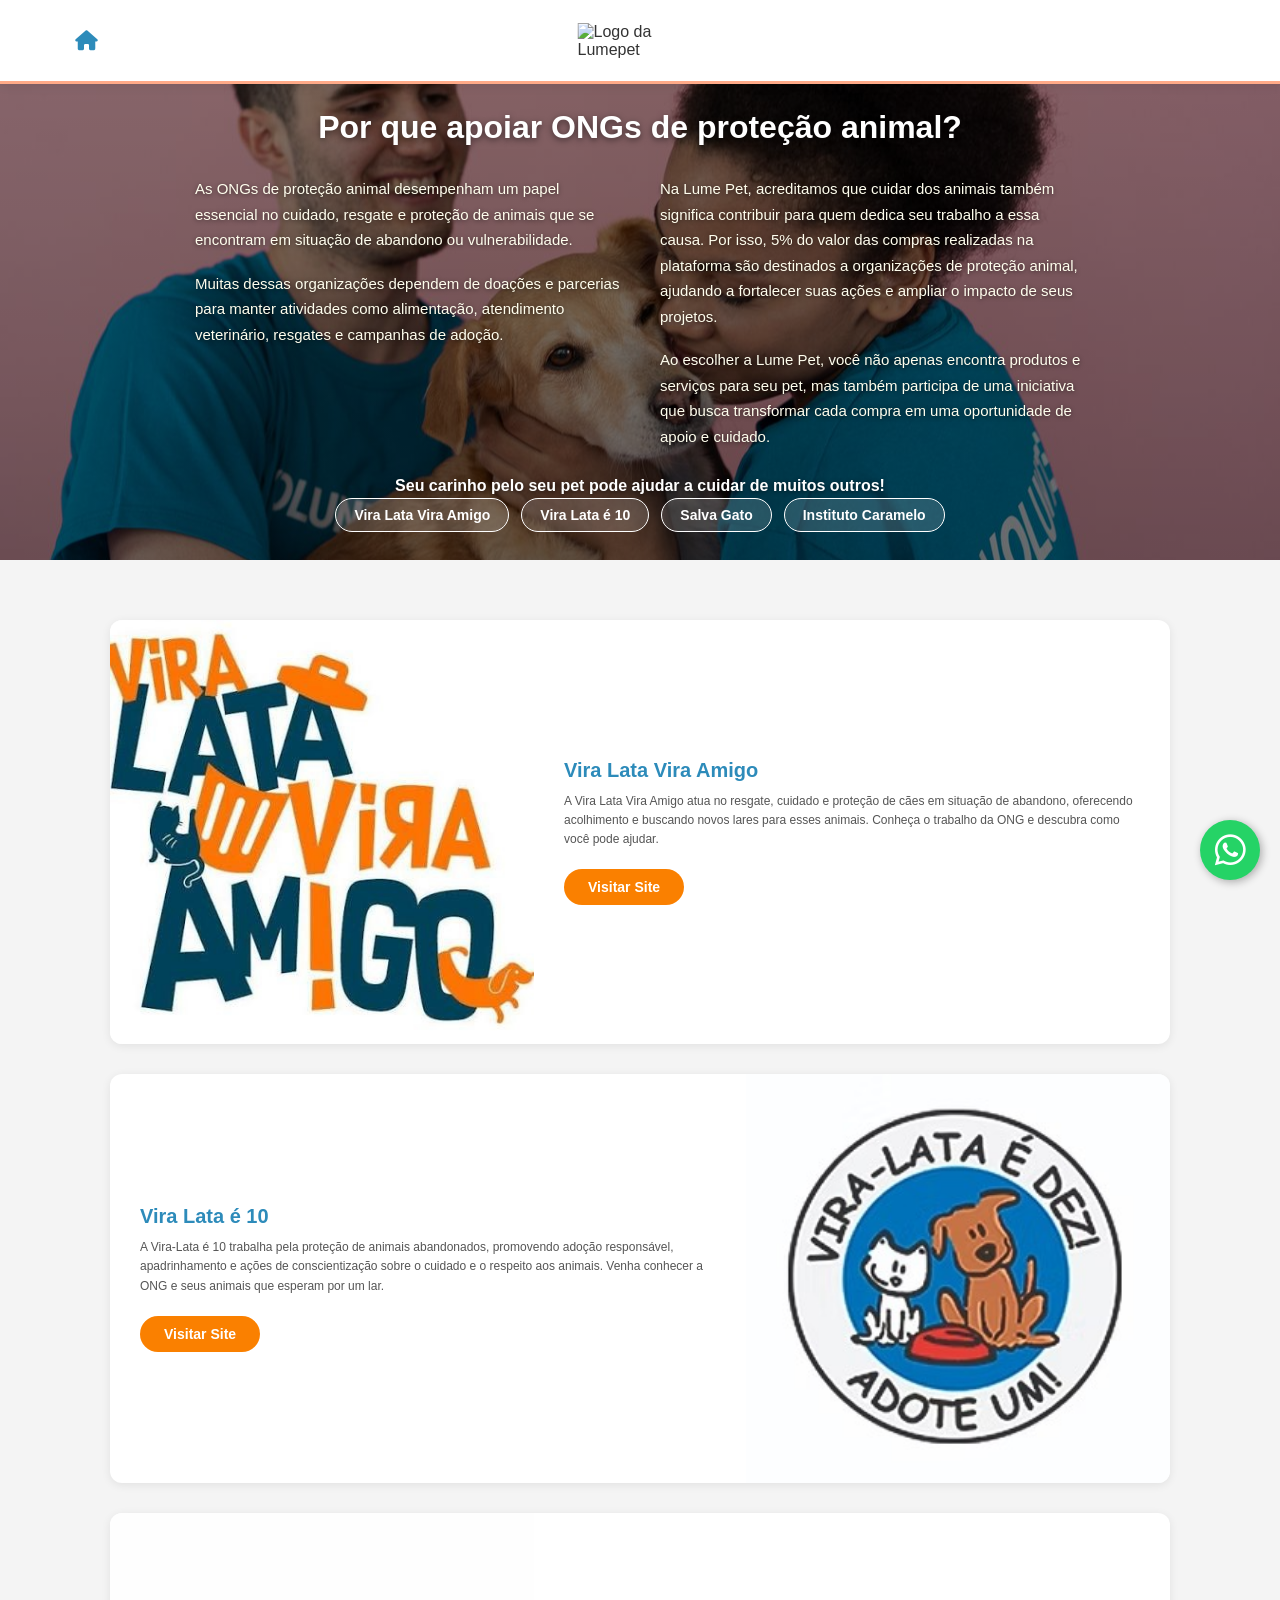
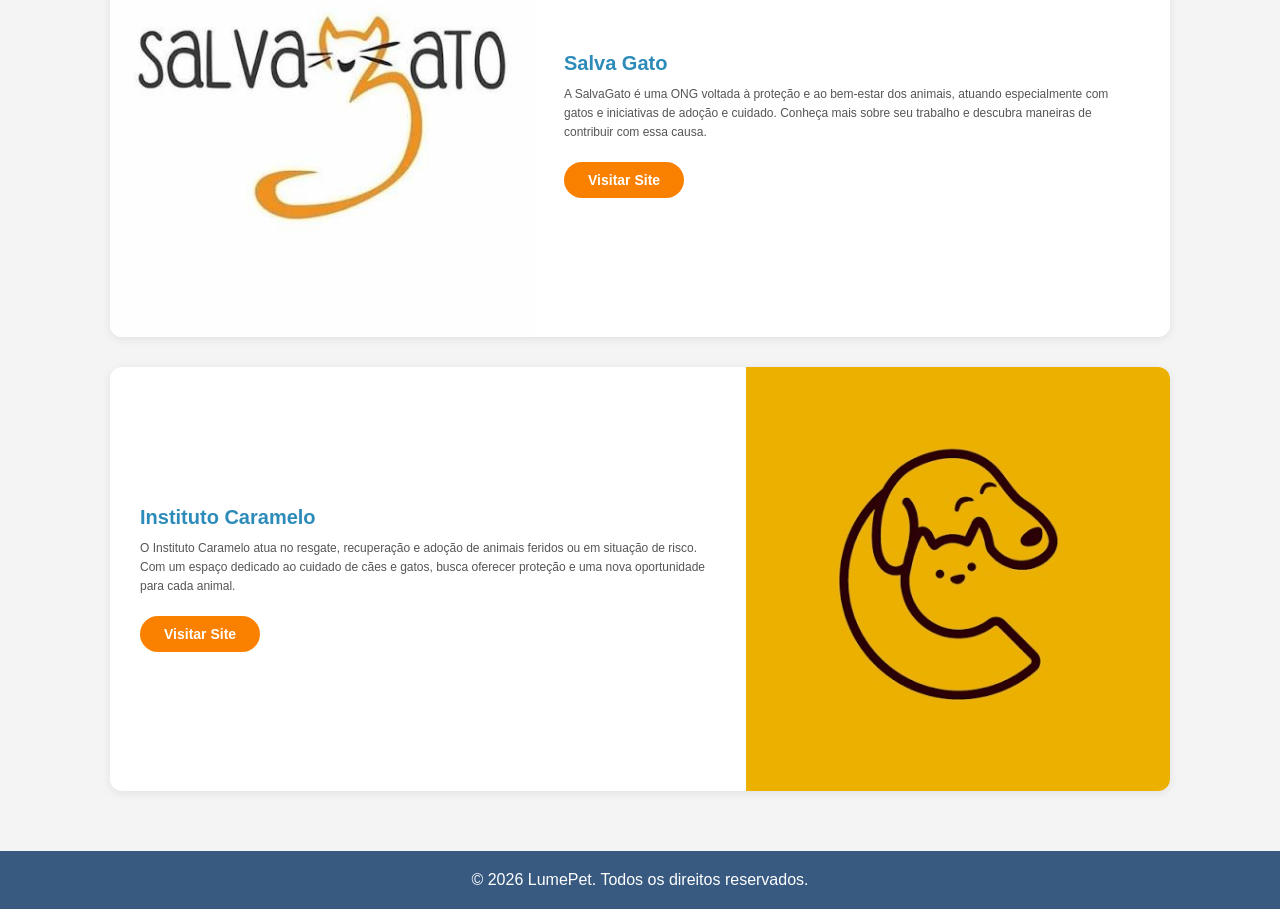
==== ong.html @ 591d415f "Mudei link de html para php e fiz comentarios" ====
<!DOCTYPE html>
<html lang="pt-BR">
<head>
    <meta charset="UTF-8">
    <meta name="viewport" content="width=device-width, initial-scale=1.0">
    <title>Nossas ONGs parceiras</title>
    <link rel="icon" href="css/imagem css/imgicon.ico" type="image/x-icon">
    <link rel="stylesheet" href="css/style.css">
    <link rel="stylesheet" href="https://fonts.googleapis.com/css2?family=Material+Symbols+Outlined:opsz,wght,FILL,GRAD@20..48,100..700,0..1,-50..200&icon_names=pets" />
    <link rel="stylesheet" href="https://cdnjs.cloudflare.com/ajax/libs/font-awesome/6.5.1/css/all.min.css"><style>
        body {
            margin: 0;
            padding-top: 80px;
            background: #f4f4f4;
            font-family: Arial, sans-serif;
        }
    </style>

</head>
<body>
    
    <header class="header ongs-header">
        <div class="ong-header-conteudo">

            <!--voltar para a página inicial-->

            <a href="index.php"  class="home-ong">
            <i class="fa-solid fa-house"></i>
            </a>

            <!--logo da lumepet na header-->
        <div class="logo-header">
        <img src="css/imagem css/marcad.png" alt="Logo da Lumepet">
        </div>

        </div>

    </header>

    <!--Hero introdutório-->
    <section class="ongs-hero" id="ongsHero">
        <div class="ongs-hero-overlay">
            <h1>Por que apoiar ONGs de proteção animal?</h1>

            <div class="ongs-hero-texto">
                <div class="ongs-hero-coluna ongs-hero-coluna-esquerda">
                    <p>
                        As ONGs de proteção animal desempenham um papel essencial no cuidado, resgate e proteção de animais que se encontram em situação de abandono ou vulnerabilidade.
                    </p>
                    <p>
                        Muitas dessas organizações dependem de doações e parcerias para manter atividades como alimentação, atendimento veterinário, resgates e campanhas de adoção.
                    </p>
                </div>
                <div class="ongs-hero-coluna ongs-hero-coluna-direita">
                    <p>
                        Na Lume Pet, acreditamos que cuidar dos animais também significa contribuir para quem dedica seu trabalho a essa causa. Por isso, 5% do valor das compras realizadas na plataforma são destinados a organizações de proteção animal, ajudando a fortalecer suas ações e ampliar o impacto de seus projetos.
                    </p>
                    <p>
                        Ao escolher a Lume Pet, você não apenas encontra produtos e serviços para seu pet, mas também participa de uma iniciativa que busca transformar cada compra em uma oportunidade de apoio e cuidado.
                    </p>
                </div>
            </div>

            <strong class="ongs-hero-destaque">
                Seu carinho pelo seu pet pode ajudar a cuidar de muitos outros!
            </strong>

            <nav class="ongs-hero-lista">
                <a href="#ong-viralata">Vira Lata Vira Amigo</a>
                <a href="#ong-viralata10">Vira Lata é 10</a>
                <a href="#ong-salvagato">Salva Gato</a>
                <a href="#ong-caramelo">Instituto Caramelo</a>
            </nav>
        </div>
    </section>

    <!-- ONGS PARCEIRAS-->
     <section class="ongs-pagina" id="ongsPagina">

        <div class="ongs-grid">

            <!-- ONG 1 - Vira Lata Vira Amigo -->
            <div class="ong-card" id="ong-viralata">
                <div class="ong-card-imagem">
                    <img src="css/imagem css/viralataviraamg.jpeg" 
                    alt="ONG Vira Lata Vira Amigo">
                </div>

                <div class ="ong-card-conteudo">

                <h2> Vira Lata Vira Amigo</h2>
                
                <p>
                    A Vira Lata Vira Amigo atua no resgate, cuidado e proteção de cães em situação de abandono, oferecendo acolhimento e buscando novos lares para esses animais. Conheça o trabalho da ONG e descubra como você pode ajudar.
                </p>

            <a href="https://viralataviraamigo.org.br/" 
            target="_blank" 
            rel="noopener noreferrer" 
            class="btn-ong-site">
            Visitar Site
                  </a>
             </div>
          </div>

        <!--ONG 2 - Vira Lata é 10-->
        <div class="ong-card" id="ong-viralata10">
            <div class="ong-card-imagem">
                <img src="css/imagem css/viralata10.jpg"
                alt="ONG Vira Lata é 10">
            </div>
            <div class="ong-card-conteudo">
                <h2>Vira Lata é 10</h2>
                <p>
                A Vira-Lata é 10 trabalha pela proteção de animais abandonados, promovendo adoção responsável, apadrinhamento e ações de conscientização sobre o cuidado e o respeito aos animais. Venha conhecer a ONG e seus animais que esperam por um lar.
                </p>
                <a href="https://www.ongviralataedez.com"
                target="_blank"
                rel="noopener noreferrer"
                class="btn-ong-site">
                Visitar Site
                         </a>
                    </div>
                 </div>

        <!-- ONG 3 - Salva Gato-->

        <div class="ong-card" id="ong-salvagato">
            <div class="ong-card-imagem">
                <img src="css/imagem css/salvagato.jpg"
                alt="ONG salva Gato">
            </div>
            <div class="ong-card-conteudo">
                <h2>Salva Gato</h2>
                <p>
                A SalvaGato é uma ONG voltada à proteção e ao bem-estar dos animais, atuando especialmente com gatos e iniciativas de adoção e cuidado. Conheça mais sobre seu trabalho e descubra maneiras de contribuir com essa causa.
                </p>
                <a href="https://www.instagram.com/ongsalvagato?utm_source=ig_web_button_share_sheet&stkn=ZDNlZDc0MzIxNw=="
                target="_blank"
                rel="noopener noreferrer"
                class="btn-ong-site">
                Visitar Site
                </a>
            </div>
        </div>

        <!--ONG 4 - Instituto Caramelo-->
        <div class="ong-card" id="ong-caramelo">
            <div class="ong-card-imagem">
        <img src="css/imagem css/caramelhoong.jpg"
        alt="ONG instituto caramelo">
        </div>
        <div class="ong-card-conteudo">
            <h2>Instituto Caramelo</h2>
            <p>
            O Instituto Caramelo atua no resgate, recuperação e adoção de animais feridos ou em situação de risco. Com um espaço dedicado ao cuidado de cães e gatos, busca oferecer proteção e uma nova oportunidade para cada animal.
            </p>
            <a href="https://institutocaramelo.org"
            target="_blank"
            rel="noopener noreferrer"
            class="btn-ong-site">
            Visitar Site
                 </a>
             </div>
         </div>

        </div>
     </section>
          <footer class="footer">
        <p>&copy; 2026 LumePet. Todos os direitos reservados.</p>
    </footer>

    <!-- Botao do WhatsApp -->
    <a href="https://wa.me/5511999999999?text=Olá%20gostaria%20de%20mais%20informações"
        class="whatsapp-float"
        target="_blank"
        aria-label="Conversar no WhatsApp">
        <i class="fab fa-whatsapp"></i>
    </a>

    <!-- Toast de notificação -->
<div class="toast-container" id="toastContainer"></div>

    <script src="js/script.js"></script>
            </body>
            </html>
---- css/style.css ----
* {
    margin: 0;
    padding: 0;
    box-sizing: border-box;
}

body {
    font-family: poppins, sans-serif;
    background: white;
    color: #333;
    padding-top: 90px;
}

section {
    scroll-margin-top: 100px;
}

/* cabeçalho/menu */
body {
  padding-top: 80px;
}

.header {
    display: flex;
    justify-content: space-between;
    align-items: center;
    padding: 15px 24px;
    min-height: 84px;
    background-color: #eefdffbc;
    border-bottom: 3px solid transparent;
    border-image: linear-gradient(to right, #fa8, #fa8);
    border-image-slice: 1;
    position: fixed;
    width: 100%;
    top: 0; 
    z-index: 1000;
    backdrop-filter: blur(2px);
    box-shadow: 0 2px 12px rgba(0, 0, 0, 0.06);
}

.header .logo img {
  height: auto;
  width: 60px;
}

.header nav ul {
    list-style: none;
    display: flex;
    align-items: center;
    gap: 20px;
}

.header nav ul li a {
    color: #161510;
    margin-left: 25px;
    text-decoration: none;
    font-weight: 500;
    transition: color 0.3s;
}

.header nav ul li a:hover {
    color: #FA8000;
}

/* MENU HAMBÚRGUER */
.menu-hamburguer {
  display: none;
  flex-direction: column;
  justify-content: center;
  gap: 5px;
  background: none;
  border: none;
  cursor: pointer;
  padding: 8px;
  z-index: 1100;
}

.menu-hamburguer span {
  width: 26px;
  height: 3px;
  background: #385A81;
  border-radius: 2px;
  transition: all 0.3s ease;
}

.menu-hamburguer.aberto span:nth-child(1) {
  transform: translateY(8px) rotate(45deg);
}

.menu-hamburguer.aberto span:nth-child(2) {
  opacity: 0;
}

.menu-hamburguer.aberto span:nth-child(3) {
  transform: translateY(-8px) rotate(-45deg);
}

.header-mobile-esquerda {
  display: none;
}

.usuario-icon-mobile {
  color: #161510;
  text-decoration: none;
  font-size: 20px;
}

@media (max-width: 768px) {
  .menu-hamburguer {
    display: flex;
  }

  .header {
    flex-direction: row;
    justify-content: space-between;
    align-items: center;
  }

  #navMenu {
    position: fixed;
    top: 80px;
    left: 0;
    width: 100%;
    background: #eefdffef;
    max-height: 0;
    overflow: hidden;
    transition: max-height 0.35s ease;
    box-shadow: 0 4px 12px rgba(0,0,0,0.08);
  }

  #navMenu.aberto {
    max-height: 500px;
  }

  #navMenu ul {
    flex-direction: column;
    align-items: flex-start;
    gap: 0;
    padding: 10px 24px 20px;
  }

  #navMenu ul li {
    width: 100%;
    padding: 12px 0;
    border-bottom: 1px solid #ddd;
  }

  #navMenu ul li a {
    margin-left: 0;
    display: block;
  }
}


/* USUÁRIO / LOGIN - ÍCONE */

.usuario-icon {
  font-size: 15px;
  display: flex;
  align-items: center;
  gap: 4px;
  white-space: nowrap;
}

/* CARRINHO - ÍCONE */
.carrinho-icon {
  font-size: 20px;
  position: relative;
  display: flex;
  align-items: center;
  text-decoration: none;
  color: #161510;
  cursor: pointer;
}

.carrinho-icon:hover,
.carrinho-icon:visited,
.carrinho-icon:active {
  text-decoration: none;
  color: #161510;
}

.carrinho-count {
  background: #FA8000;
  color: white;
  font-size: 11px;
  font-weight: bold;
  border-radius: 50%;
  padding: 1px 6px;
  position: relative;
  top: -8px;
}

/* MODAL LOGIN / CADASTRO */
.login-overlay {
  display: none;
  position: fixed;
  inset: 0;
  background: rgba(0,0,0,0.5);
  z-index: 2100;
  justify-content: center;
  align-items: center;
}

.login-overlay.aberto {
  display: flex;
}

.login-modal {
  background: #FFFEEE;
  border-radius: 14px;
  padding: 28px;
  width: 90%;
  max-width: 400px;
  box-shadow: 0 8px 24px rgba(0,0,0,0.2);
}

.login-header {
  display: flex;
  justify-content: space-between;
  align-items: center;
  margin-bottom: 16px;
}

.login-header h3 {
  color: #385A81;
  font-size: 18px;
}

.login-header button {
  background: none;
  border: none;
  font-size: 18px;
  cursor: pointer;
  color: #385A81;
}

.login-abas {
  display: flex;
  gap: 8px;
  margin-bottom: 18px;
}

.aba-btn {
  flex: 1;
  padding: 9px;
  border: 2px solid #2d8bba;
  border-radius: 8px;
  background: #fff;
  color: #385A81;
  font-size: 13px;
  font-weight: 700;
  cursor: pointer;
  transition: all 0.2s;
}

.aba-btn.ativo,
.aba-btn:hover {
  background: #2d8bba;
  color: #fff;
}

.login-form {
  display: flex;
  flex-direction: column;
  gap: 14px;
}

.btn-confirmar-login {
  width: 100%;
  background: #385A81;
  color: white;
  border: none;
  border-radius: 20px;
  padding: 12px;
  font-size: 15px;
  font-weight: 600;
  cursor: pointer;
  transition: background 0.3s;
  margin-top: 4px;
}

.btn-confirmar-login:hover {
  background: #FA8000;
}

.esqueci-senha {
  background: none;
  border: none;
  color: #FA8000;
  font-size: 13px;
  cursor: pointer;
  display: block;
  text-align: center;
}

.politica-privacidade {
  background: none;
  border: none;
  font-size: 13px;
  cursor: pointer;
  display: block;
  text-align: center;
}

/* DROPDOWN USUARIO - Menu suspenso */
.usuario-item {
  position:relative;
}

.usuario-mobile-wrap {
  position: relative;
}

.usuario-dropdown {
  display: none;
  flex-direction: column;
  position: absolute;
  top: 130%;
  right: 0;
  background: #FFFEEE;
  border: 2px solid #385A81;  
  border-radius: 12px;
  min-width: 210px;
  box-shadow: 0 8px 20px rgba(0,0,0,0.18);
  overflow: hidden;
  z-index: 1050;
}

.usuario-dropdown:empty {
  display: none !important;
  border: none;
}

.usuario-mobile-wrap .usuario-dropdown {
  right: auto;
  left: 0;
}

.usuario-dropdown.aberto {
  display: flex;
}

.usuario-dropdown a {
  padding: 12px 16px;
  color: #385A81;
  text-decoration: none;
  font-size: 14px;
  font-weight: 600;
  border-bottom: 1px solid #eee;
  transition: background 0.2s, color 0.2s;
}

.usuario-dropdown a:last-child {
  border-bottom: none;
}

.usuario-dropdown a:hover {
  background: #f4f4f4;
  color: #FA8000;
}

.usuario-dropdown a.usuario-dropdown-sair:hover {
  background: #fdecea;
  color: #e74c3c;
}

@media (min-width: 769px) {
  .usuario-item:hover .usuario-dropdown {
    display: flex;
  }
}

/* PEDIDOS */
.pedidos-overlay {
  display: none;
  position: fixed;
  inset: 0;
  background: rgba(0,0,0,0.5);
  z-index: 2200;
  justify-content: center;
  align-items: center;
}

.pedidos-overlay.aberto { display: flex; }

.pedidos-modal {
  background: #FFFEEE;
  border-radius: 14px;
  padding: 28px;
  width: 90%;
  max-width: 480px;
  max-height: 85vh;
  overflow-y: auto;
  box-shadow: 0 8px 24px rgba(0,0,0,0.2);
}

.pedidos-header {
  display: flex;
  justify-content: space-between;
  align-items: center;
  margin-bottom: 18px;
}

.pedidos-header h3 { color: #385A81; font-size: 18px; }

.pedidos-header button {
  background: none;
  border: none;
  font-size: 18px;
  cursor: pointer;
  color: #385A81;
}

.pedidos-vazio {
  text-align: center;
  color: #888;
  padding: 30px 10px;
}

.pedido-card {
  background: #fff;
  border: 1px solid #ddd;
  border-radius: 10px;
  padding: 14px 16px;
  margin-bottom: 14px;
}

.pedido-card-topo {
  display: flex;
  justify-content: space-between;
  font-size: 13px;
  color: #385A81;
  margin-bottom: 8px;
}

.pedido-card ul {
  list-style: none;
  padding: 0;
  margin: 0 0 8px;
}

.pedido-card ul li {
  font-size: 13px;
  color: #555;
  padding: 3px 0;
}

.pedido-card-rodape {
  display: flex;
  justify-content: space-between;
  align-items: center;
  font-size: 13px;
  color: #555;
  border-top: 1px dashed #ddd;
  padding-top: 8px;
}

/* MINHA CONTA */
.conta-overlay {
  display: none;
  position: fixed;
  inset: 0;
  background: rgba(0,0,0,0.5);
  z-index: 2200;
  justify-content: center;
  align-items: center;
}

.conta-overlay.aberto { display: flex; }

.conta-modal {
  background: #FFFEEE;
  border-radius: 14px;
  padding: 28px;
  width: 90%;
  max-width: 440px;
  max-height: 88vh;
  overflow-y: auto;
  box-shadow: 0 8px 24px rgba(0,0,0,0.2);
}

.conta-header {
  display: flex;
  justify-content: space-between;
  align-items: center;
  margin-bottom: 18px;
}

.conta-header h3 { color: #385A81; font-size: 18px; }

.conta-header button {
  background: none;
  border: none;
  font-size: 18px;
  cursor: pointer;
  color: #385A81;
}

.conta-secao {
  margin-bottom: 20px;
  display: flex;
  flex-direction: column;
  gap: 8px;
}

.conta-secao label {
  font-size: 13px;
  font-weight: 700;
  color: #385A81;
}

.conta-secao input {
  padding: 10px 14px;
  border: 2px solid #cde0d3;
  border-radius: 8px;
  font-size: 14px;
  outline: none;
}

.conta-secao input:focus { border-color: #2d8bba; }

.conta-linha {
  display: flex;
  gap: 8px;
}

.conta-linha input { flex: 1; }

.conta-linha button,
.btn-conta-senha {
  background: #2d8bba;
  color: #fff;
  border: none;
  border-radius: 8px;
  padding: 0 16px;
  font-size: 13px;
  font-weight: 700;
  cursor: pointer;
  transition: background 0.2s;
}

.btn-conta-senha { padding: 10px; }

.conta-linha button:hover,
.btn-conta-senha:hover { background: #385A81; }

.conta-secao a {
  color: #2d8bba;
  font-size: 14px;
  font-weight: 600;
  text-decoration: none;
}

.conta-secao a:hover { text-decoration: underline; }

.conta-perigo {
  border-top: 1px solid #eee;
  padding-top: 16px;
}

.btn-excluir-conta {
  background: none;
  border: 2px solid #e74c3c;
  color: #e74c3c;
  border-radius: 8px;
  padding: 10px;
  font-size: 14px;
  font-weight: 700;
  cursor: pointer;
  transition: all 0.2s;
}

.btn-excluir-conta:hover {
  background: #e74c3c;
  color: #fff;
}

/* CARRINHO - PAINEL */
.carrinho-painel {
  display: none;
  position: fixed;
  top: 80px;
  right: 20px;
  background: #FFFEEE;
  border: 2px solid #385A81;
  border-radius: 12px;
  padding: 20px;
  width: 320px;
  max-height: 80vh;
  overflow-y: auto;
  box-shadow: 0 4px 16px rgba(0,0,0,0.2);
  z-index: 999;
}

.carrinho-header {
  display: flex;
  justify-content: space-between;
  align-items: center;
  margin-bottom: 14px;
}

.carrinho-header h3 {
  color: #385A81;
  font-size: 17px;
}

.carrinho-fechar {
  background: none;
  border: none;
  font-size: 16px;
  cursor: pointer;
  color: #385A81;
}

/* LISTA DE ITENS */
#carrinho-lista {
  list-style: none;
  padding: 0;
  margin: 0 0 14px;
}

#carrinho-lista li {
  display: flex;
  align-items: center;
  justify-content: space-between;
  padding: 8px 0;
  border-bottom: 1px solid #ddd;
  font-size: 13px;
  color: #333;
  gap: 6px;
}

.carrinho-vazio {
  justify-content: center !important;
  color: #999 !important;
}

/* CONTROLE DE QUANTIDADE */
.item-qtd {
  display: flex;
  align-items: center;
  gap: 6px;
}

.item-qtd button {
  background: #385A81;
  color: white;
  border: none;
  border-radius: 50%;
  width: 22px;
  height: 22px;
  font-size: 14px;
  cursor: pointer;
  line-height: 1;
}

.item-qtd span {
  font-weight: bold;
  min-width: 16px;
  text-align: center;
}

/* BOTÃO REMOVER */
.item-remover {
  background: none;
  border: none;
  color: #e74c3c;
  font-size: 15px;
  cursor: pointer;
}

/* RODAPÉ DO CARRINHO */
.carrinho-rodape {
  display: flex;
  flex-direction: column;
  gap: 10px;
}

.carrinho-total {
  font-size: 15px;
  color: #385A81;
  text-align: right;
}

.btn-esvaziar {
  background: none;
  border: 2px solid #e74c3c;
  color: #e74c3c;
  border-radius: 20px;
  padding: 7px;
  font-size: 13px;
  font-weight: 600;
  cursor: pointer;
  transition: all 0.3s;
}

.btn-esvaziar:hover {
  background: #e74c3c;
  color: white;
}

.btn-pagar {
  background: #385A81;
  color: white;
  border: none;
  border-radius: 20px;
  padding: 10px;
  font-size: 14px;
  font-weight: 600;
  cursor: pointer;
  transition: background 0.3s;
}

.btn-pagar:hover {
  background: #FA8000;
}

/* AGRUPAMENTO DO LADO DIREITO DO HEADER */
.header-nav-wrap {
  display: flex;
  align-items: center;
  gap: 24px;
}

.header-direita {
  display: flex;
  align-items: center;
  gap: 10px; 
  /* controla o quão "colados" ficam carrinho e hambúrguer */
}

/* MODAL PAGAMENTO */
.pagamento-overlay {
  display: none;
  position: fixed;
  inset: 0;
  background: rgba(0,0,0,0.5);
  z-index: 2000;
  justify-content: center;
  align-items: center;
}

.pagamento-overlay.aberto {
  display: flex;
}

.pagamento-modal {
  background: #FFFEEE;
  border-radius: 14px;
  padding: 28px;
  width: 90%;
  max-width: 420px;
  max-height: 88vh;
  overflow-y: auto;
  box-shadow: 0 8px 24px rgba(0,0,0,0.2);
}

.pagamento-header {
  display: flex;
  justify-content: space-between;
  align-items: center;
  margin-bottom: 16px;
}

.pagamento-header h3 {
  color: #385A81;
  font-size: 18px;
}

.pagamento-header button {
  background: none;
  border: none;
  font-size: 18px;
  cursor: pointer;
  color: #385A81;
}

.pagamento-resumo {
  background: #fff;
  border: 1px solid #ddd;
  border-radius: 10px;
  padding: 12px;
  margin-bottom: 16px;
  font-size: 13px;
  color: #333;
  max-height: 160px;
  overflow-y: auto;
}

.pagamento-resumo p {
  margin: 2px 0;
}

/* CEP / FRETE dentro do pagamento */
.pagamento-cep,
.pagamento-cupom {
  margin-bottom: 16px;
}

.pagamento-cep p,
.pagamento-cupom p {
  font-size: 13px;
  color: #385A81;
  margin-bottom: 6px;
}

.cep-linha,
.cupom-linha {
  display: flex;
  gap: 8px;
}

.cep-linha input,
.cupom-linha input {
  flex: 1;
  padding: 10px 14px;
  border: 2px solid #cde0d3;
  border-radius: 8px;
  font-size: 14px;
  outline: none;
  transition: border-color 0.2s;
  background: #fff;
}

.cep-linha input:focus,
.cupom-linha input:focus {
  border-color: #2d8bba;
}

.cep-linha button,
.cupom-linha button {
  background: #2d8bba;
  color: #fff;
  border: none;
  border-radius: 8px;
  padding: 0 16px;
  font-size: 13px;
  font-weight: 700;
  cursor: pointer;
  transition: background 0.2s;
  white-space: nowrap;
}

.cep-linha button:hover,
.cupom-linha button:hover {
  background: #385A81;
}

#cepResultado,
#cupomResultado {
  margin-top: 8px;
  font-size: 13px;
}

/* NÚMERO / COMPLEMENTO */
.endereco-detalhes {
  margin-top: 10px;
}

.endereco-linha {
  display: flex;
  gap: 8px;
  width: 100%;
}

.endereco-linha input {
  flex: 1;
  min-width: 0;
  width: 100%;
  padding: 10px 14px;
  border: 2px solid #cde0d3;
  border-radius: 8px;
  font-size: 14px;
  outline: none;
  transition: border-color 0.2s;
  background: #fff;
}

.endereco-linha input:focus {
  border-color: #2d8bba;
}

/* BLOCO PIX */
.pix-bloco {
  display: flex;
  flex-direction: column;
  gap: 10px;
  margin-bottom: 16px;
  font-size: 13px;
  color: #555;
}

.pix-aviso {
  background: #fff4e0;
  border: 1px solid #f2c98a;
  color: #8a5d00;
  border-radius: 8px;
  padding: 8px 10px;
  text-align: center;
  font-size: 13px;
}

.pix-aviso strong {
  font-size: 15px;
}

.pix-bloco .pix-qr {
  font-size: 60px;
  text-align: center;
  padding: 10px;
  background: #fff;
  border-radius: 10px;
  border: 1px solid #ddd;
}

.pix-bloco input {
  padding: 10px 14px;
  border: 2px solid #cde0d3;
  border-radius: 8px;
  font-size: 12px;
  outline: none;
  width: 100%;
  word-break: break-all;
}

/* BLOCO CARTÃO */
.cartao-bloco {
  display: flex;
  flex-direction: column;
  gap: 10px;
  margin-bottom: 16px;
  font-size: 13px;
  color: #555;
}

.cartao-tipo {
  display: flex;
  gap: 16px;
  margin-bottom: 4px;
}

.cartao-tipo label {
  display: flex;
  align-items: center;
  gap: 6px;
  cursor: pointer;
  font-weight: 600;
  color: #385A81;
}

.cartao-bloco input {
  padding: 10px 14px;
  border: 2px solid #cde0d3;
  border-radius: 8px;
  font-size: 14px;
  outline: none;
}

.cartao-bloco input:focus {
  border-color: #2d8bba;
}

.frete-ok {
  display: block;
  background: #e8f4ea;
  border: 1px solid #b8dcc0;
  color: #2e7d43;
  border-radius: 8px;
  padding: 8px 10px;
  line-height: 1.5;
}

.erro-frete {
  display: block;
  color: #e74c3c;
  font-size: 12px;
}

.carregando-frete {
  display: block;
  color: #888;
  font-size: 12px;
  font-style: italic;
}

.pagamento-metodos {
  margin-bottom: 14px;
  font-size: 14px;
  color: #333;
  display: flex;
  flex-direction: column;
  gap: 8px;
}

.pagamento-metodos label {
  display: flex;
  align-items: center;
  gap: 8px;
  cursor: pointer;
}

.btn-confirmar {
  width: 100%;
  background: #385A81;
  color: white;
  border: none;
  border-radius: 20px;
  padding: 12px;
  font-size: 15px;
  font-weight: 600;
  cursor: pointer;
  transition: background 0.3s;
}

.btn-confirmar:hover {
  background: #FA8000;
}

/* CARROSSEL */
.carrossel {
  position: relative;
  width: 100%;
  height: auto;
  object-fit: contain;
  overflow: hidden;
  background: #eee;
}
 
.slides {
  display: flex;
  height: 540px;
  transition: transform 0.6s cubic-bezier(0.77, 0, 0.175, 1);
  will-change: transform;
}
 
.slide {
  min-width: 100%;
  width: 100%;
  height: 100%;
  position: relative;
  display: flex;
  align-items: center;
  flex-shrink: 0;
}

.slide a {
  position: absolute;
  inset: 0;
  display: block;
}
 
.slide-bg {
  position: absolute;
  inset: 0;
  width: 100%;
  height: 100%;
  object-fit: cover;
  object-position: center;
  background-size: cover;
  background-position: center;
  display: block;
}
 
 
.slide-content {
  position: relative;
  z-index: 2;
  padding: 0 60px;
  max-width:max-content;
}

 
/* Setas de navegação */
.nav-btn {
  position: absolute;
  top: 50%;
  transform: translateY(-50%);
  z-index: 10;
  background: rgba(0,0,0,0.40);
  border: 1.5px solid rgba(255,255,255,0.2);
  color: #fff;
  width: 44px;
  height: 44px;
  border-radius: 50%;
  font-size: 24px;
  display: flex;
  align-items: center;
  justify-content: center;
  cursor: pointer;
  transition: background 0.2s, border-color 0.2s;
  user-select: none;
}
 
.nav-btn:hover {
  background: #2d8bba;
  border-color: #2d8bba;
}
 

.material-symbols-outlined {
  font-variation-settings:
  'FILL' 0,
  'wght' 400,
  'GRAD' 0,
  'opsz' 24
}
.nav-prev { 
  left: 16px;
transform: translateY(-50%) rotate(-90deg); }
.nav-next { 
  right: 16px;
transform: translateY(-50%) rotate(90deg); }
 
/* Dots */
.dots {
  position: absolute;
  bottom: 16px;
  left: 50%;
  transform: translateX(-50%);
  display: flex;
  gap: 8px;
  z-index: 10;
}
 
.dot {
  width: 9px;
  height: 9px;
  border-radius: 50%;
  background: rgba(255,255,255,0.3);
  border: none;
  cursor: pointer;
  transition: background 0.25s, transform 0.25s;
  padding: 0;
}
 
.dot.active {
  background: #2d8bba;
  transform: scale(1.35);
}
 
/* Barra de progresso CARROSSEL*/
.progress-bar {
  height: 3px;
  background: rgba(255,255,255,0.08);
  overflow: hidden;
}
 
.progress-fill {
  height: 100%;
  background: linear-gradient(to right, #2d8bbac8, #fa810073);
  transition: width 0.2s linear;
}
 
/* SERVIÇO */
.servico {
  padding: 60px 40px;
  background: #fff;
  text-align: center;
}

.servico > h1 {
  font-size: 28px;
  color: #385A81;
  margin-bottom: 80px;
}

.servico-wrapper {
  display: flex;
  align-items: center;
  gap: 40px;
  max-width: 1100px;
  margin: 0 auto;
  padding-top: 10px;
  text-align: left;
}

/* lado esquerdo - texto e botões */
.servico-info {
  flex: 1;
  text-align: left;
}

.servico-info h2 {
  font-size: 20px;
  color: #385A81 !important;
  margin-bottom: 16px;
}

.servico-info p {
  max-width: 480px;
  margin: 0 0 32px;
  font-size: 16px;
  line-height: 1.7;
  color: #555;
}

.botao {
  display: flex;
  gap: 16px;
  justify-content: flex-start;
  flex-wrap: wrap;
}

.btn-primary {
  background: #2d8bba;
  color: #fff;
  border: none;
  padding: 12px 28px;
  border-radius: 4px;
  font-size: 14px;
  font-weight: 700;
  cursor: pointer;
  transition: background 0.2s;
}

.btn-primary:hover {
  background: #385A81;
  color: #fff;
  transform: translateY(-1px);
}

.btn-seg {
  background: transparent;
  color: #385A81;
  border: 2px solid #385A81;
  padding: 12px 28px;
  border-radius: 4px;
  font-size: 14px;
  font-weight: 700;
  cursor: pointer;
  transition: background 0.2s, color 0.2s;
}

.btn-seg:hover {
  background: #385A81;
  color: #fff;
  transform: translateY(-1px);
}

/* lado direito - carrossel de ONGs */
.servico-carrossel {
  flex: 1;
  position: relative;
  width: 100%;
  max-width: 450px;
  aspect-ratio: 3 / 2;
  border-radius: 12px;
  overflow: hidden;
  border: 2px solid #FA8000;
  margin: 0 auto;
}

.servico-slide {
  position: absolute;
  inset: 0;
  opacity: 0;
  transition: opacity 0.5s ease;
}

.servico-slide.active {
  opacity: 1;
}

.servico-slide img {
  width: 100%;
  height: 100%;
  object-fit: cover;
  display: block;
}

.ong-tag {
  position: absolute;
  left: 16px;
  bottom: 16px;
  background: rgba(56, 90, 129, 0.85);
  color: #fff;
  padding: 6px 14px;
  border-radius: 20px;
  font-size: 13px;
  font-weight: 600;
  text-decoration: none;
  cursor: pointer;
  transition: background 0.2s;
}

.ong-tag:hover {
  background: #FA8000;
}

.servico-dots {
  position: absolute;
  bottom: 12px;
  left: 50%;
  transform: translateX(-50%);
  display: flex;
  gap: 8px;
  z-index: 2;
}

.servico-dots .dot {
  width: 9px;
  height: 9px;
  border-radius: 50%;
  background: rgba(255, 255, 255, 0.6);
  border: none;
  cursor: pointer;
  transition: background 0.25s, transform 0.25s;
}

.servico-dots .dot.active {
  background: #fff;
  transform: scale(1.35);
}

@media (max-width: 768px) {
  .servico-wrapper {
    flex-direction: column;
  }
  .servico-carrossel {
    max-width: 100%;
  }
  .servico-info {
    text-align: center;
  }
  .servico-info p {
    margin: 0 auto 24px;
  }
  .botao {
    justify-content: center;
  }
}

/*LOJA*/
.loja {
  background: #f9f9f9;
  padding: 60px 40px;
  text-align: center;
}
 
.loja h2 {
  font-size: 28px;
  color: #385A81;
  margin-bottom: 16px;
}

.loja p {
  max-width: 680px;
  margin: 0 auto 32px;
  font-size: 16px;
  line-height: 1.7;
  color: #555;
}

/* PESQUISA */
.loja-pesquisa {
  margin-bottom: 24px;
}

.loja-pesquisa input {
  width: 100%;
  max-width: 500px;
  padding: 12px 18px;
  border: 2px solid #385A81;
  border-radius: 30px;
  font-size: 15px;
  outline: none;
  color: #333;
  background: #fff;
}

.loja-pesquisa input:focus {
  border-color: #FA8000;
}

/* CATEGORIAS */
.loja-categorias {
  display: flex;
  justify-content: center;
  align-items: center;
  flex-wrap: wrap;
  gap: 10px;
  margin: 0 auto 32px;
  max-width: 720px;
}

.categoria-btn {
  min-width: 100px;
  padding: 9px 18px;
  border: 2px solid #385A81;
  border-radius: 999px;
  background: transparent;
  color: #385A81;
  font-size: 14px;
  font-weight: 600;
  cursor: pointer;
  transition: all 0.3s ease;
  text-align: center;
}

.categoria-btn:hover,
.categoria-btn.ativo {
  background: #fa8000;
  border-color: #fa8000;
  color: #fff;
  transform: translateY(-1px);
}

.categoria-btn.desativado {
  opacity: 0.45;
  pointer-events: none;
}

/* GRADE DE PRODUTOS */
.loja-grade {
  display: grid;
  grid-template-columns: repeat(auto-fit, minmax(220px, 1fr));
  grid-auto-rows: 1fr;
  gap: 24px;
  max-width: 1120px;
  margin: 0 auto;
  align-items: stretch;
}

.loja-vazio {
  grid-column: 1 / -1;
  display: flex;
  flex-direction: column;
  align-items: center;
  justify-content: center;
  text-align: center;
  padding: 32px 24px;
  border: 1px dashed #c7d8e4;
  border-radius: 16px;
  background: #f9fcfe;
  color: #385A81;
  min-height: 240px;
}

.loja-vazio h3 {
  font-size: 20px;
  margin-bottom: 8px;
}

.loja-vazio p {
  margin: 0 0 16px;
  color: #5b6b7a;
  max-width: 480px;
}

.loja-sugestoes {
  background: #fff;
  border: 1px solid #e1ebf2;
  border-radius: 12px;
  padding: 12px 16px;
}

.loja-sugestoes span {
  display: block;
  font-weight: 700;
  margin-bottom: 4px;
}

.loja-sugestoes p {
  margin: 0;
  color: #6b7a89;
}

/* CARD DO PRODUTO */
.produto-card {
  background: #fff;
  border: 1px solid #ddd;
  border-radius: 14px;
  padding: 20px;
  text-align: center;
  transition: box-shadow 0.3s ease, transform 0.3s ease;
  display: flex;
  flex-direction: column;
  justify-content: space-between;
  gap: 8px;
  height: 100%;
  min-height: 280px;
}

.produto-card.oculto {
  display: none !important;
}

.produto-card.visivel {
  display: flex;
}

.produto-card:hover {
  box-shadow: 0 8px 20px rgba(56, 90, 129, 0.16);
  transform: translateY(-2px);
}

.produto-card.visivel {
  display: flex;
  align-items: stretch;
}

.produto-img {
  font-size: 48px;
  min-height: 96px;
  display: grid;
  place-items: center;
}

.produto-card h3,
.produto-card p,
.produto-card .produto-preco,
.produto-card button {
  width: 100%;
}

.produto-card h3 {
  font-size: 15px;
  color: #385A81;
  font-weight: 700;
}

.produto-card p {
  font-size: 13px;
  color: #777;
  margin: 0;
}

.produto-preco {
  font-size: 16px;
  font-weight: bold;
  color: #FA8000;
}

.produto-card button {
  margin-top: auto;
  padding: 8px 14px;
  background: #385A81;
  color: #fff;
  border: none;
  border-radius: 20px;
  font-size: 13px;
  font-weight: 600;
  cursor: pointer;
  transition: background 0.3s;
}

.produto-card button:hover {
  background: #FA8000;
}

.produto-img img {
  width: 100%;
  height: 120px;
  object-fit: contain;
}


/* ADOÇÃO */
.adote {
  background: #fff;
  padding: 60px 40px;
}
 
.adote-wrapper {
  display: flex;
  align-items: center;
  gap: 40px;
  max-width: 1100px;
  margin: 0 auto;
}
 
/*lado esquerdo - formulário*/
.adote-info {
  flex: 1;
  text-align: left;
}

.adote-info h2 {
  font-size: 28px;
  color: #385A81;
  margin-bottom: 16px;
}

.adote-info h3 {
  font-size: 18px;
  color: #385A81;
  margin-bottom: 8px;
}

.adote-info p {
  font-size: 15px;
  line-height: 1.7;
  color: #555;
  margin-bottom: 24px;
  max-width: 420px;
}

.adote-info button {
  background: #385A81;
  color: #fff;
  border: none;
  padding: 13px 32px;
  border-radius: 4px;
  font-size: 14px;
  font-weight: 700;
  cursor: pointer;
  transition: background 0.2s;
}
 
.adote-info button:hover { background: #FA8000; }

/*lado direito - carrossel*/

.adote-carrossel {
  flex: 1;
  position: relative;
  width: 100%;  
  max-width: 480px;
  aspect-ratio: 4 / 3;
  border-radius: 12px;
  overflow: hidden;
}

.adote-slide {
  position: absolute;
  inset: 0;
  opacity: 0;
  transition: opacity 0.5s ease;
}

.adote-slide.active {
  opacity: 1;
}

.adote-slide img {
  width: 100%;
  height: 100%;
  object-fit: cover;
  display: block;
}

.adote-tag {
  position: absolute;
  left: 16px;
  bottom: 16px;
  background: rgba(56, 90, 129, 0.85);
  color: #fff;
  padding: 6px 14px;
  border-radius: 20px;
  font-size: 13px;
  font-weight: 600;
}

.adote-dots {
  position: absolute;
  bottom: 12px;
  left: 50%;
  transform: translateX(-50%);
  display: flex;
  gap: 8px;
  z-index: 2;
}

.adote-dots .dot {
  width: 9px;
  height: 9px;
  border-radius: 50%;
  background: rgba(255, 255, 255, 0.6);
  border: none;
  cursor: pointer;
  transition: background 0.25s, transform 0.25s;
}

.adote-dots .dot.active {
  background: #fff;
  transform: scale(1.35);
}

@media (max-width: 768px) {
  .adote-wrapper {
    flex-direction: column;
  }

  .adote-carrossel {
    max-width: 100%;
  }

  .adote-info {
    text-align: center;
  }

  .adote-info p {
    margin: 0 auto 24px;
  }
}

/* DOAÇÃO */
.doacao {
  background: #2d8bba;
  padding: 60px 40px;
  text-align: center;
}

.doacao > h2 {
  font-size: 28px;
  color: #FFFEEE;
  margin-bottom: 40px;
  font-weight: 700;
}

/* LAYOUT DOIS LADOS */
.doacao-wrapper {
  display: flex;
  align-items: center;
  gap: 40px;
  max-width: 1000px;
  margin: 0 auto;
}

/* LADO ESQUERDO */
.doacao-info {
  flex: 1;
  text-align: left;
  color: #FFFEEE;
}

.doacao-img {
  width: 100%;
  border-radius: 20px;
  margin-bottom: 20px;
  object-fit: cover;
  max-height: 300px;
}

.doacao-info h3 {
  font-size: 20px;
  margin-bottom: 12px;
  color: #FFFEEE;
}

.doacao-info p {
  font-size: 14px;
  line-height: 1.7;
  color: #e0f0f8;
  margin-bottom: 10px;
}

/* FORMULÁRIO */
.doacao-form {
  flex: 1;
  background: #FFFEEE;
  border-radius: 14px;
  padding: 32px;
  text-align: left;
}

.doacao-form h3 {
  font-size: 20px;
  color: #385A81;
  margin-bottom: 20px;
  font-weight: 700;
  text-align: center;
}

.campo-grupo {
  margin-bottom: 16px;
  display: flex;
  flex-direction: column;
  gap: 6px;
}

.campo-grupo label {
  font-size: 13px;
  font-weight: 600;
  color: #385A81;
}

.obrigatorio { color: #e74c3c; }
.opcional { color: #999; font-weight: 400; }

.campo-grupo input {
  padding: 10px 14px;
  border: 2px solid #cde0d3;
  border-radius: 8px;
  font-size: 14px;
  outline: none;
  transition: border-color 0.2s;
  background: #fff;
}

.campo-grupo input:focus { border-color: #2d8bba; }

.erro {
  font-size: 12px;
  color: #e74c3c;
  min-height: 16px;
}

/* VALORES RÁPIDOS */
.valores-rapidos {
  display: flex;
  gap: 8px;
  flex-wrap: wrap;
  margin-bottom: 8px;
}

.btn-valor {
  flex: 1;
  background: #fff;
  color: #385A81;
  border: 2px solid #2d8bba;
  padding: 8px;
  border-radius: 8px;
  font-size: 13px;
  font-weight: 700;
  cursor: pointer;
  transition: all 0.2s;
}

.btn-valor:hover,
.btn-valor.ativo {
  background: #2d8bba;
  color: #fff;
}

/* BOTÃO PROSSEGUIR */
.btn-doar {
  width: 100%;
  background: #385A81;
  color: #fff;
  border: none;
  padding: 13px;
  border-radius: 8px;
  font-size: 15px;
  font-weight: 700;
  cursor: pointer;
  transition: background 0.2s;
  margin-top: 8px;
}

.btn-doar:hover { background: #FA8000; }

/* MODAL PAGAMENTO */
.doacao-overlay {
  display: none;
  position: fixed;
  inset: 0;
  background: rgba(0,0,0,0.5);
  z-index: 2000;
  justify-content: center;
  align-items: center;
}

.doacao-overlay.aberto { display: flex; }

.doacao-modal {
  background: #FFFEEE;
  border-radius: 14px;
  padding: 28px;
  width: 90%;
  max-width: 420px;
  box-shadow: 0 8px 24px rgba(0,0,0,0.2);
}

.doacao-modal-header {
  display: flex;
  justify-content: space-between;
  align-items: center;
  margin-bottom: 16px;
}

.doacao-modal-header h3 { color: #385A81; font-size: 18px; }

.doacao-modal-header button {
  background: none;
  border: none;
  font-size: 18px;
  cursor: pointer;
  color: #385A81;
}

.doacao-resumo {
  background: #fff;
  border: 1px solid #ddd;
  border-radius: 10px;
  padding: 12px 16px;
  margin-bottom: 16px;
  font-size: 14px;
  color: #333;
}

/* MÉTODOS */
.doacao-metodos {
  display: flex;
  gap: 8px;
  margin-bottom: 16px;
}

.btn-metodo {
  flex: 1;
  padding: 9px;
  border: 2px solid #2d8bba;
  border-radius: 8px;
  background: #fff;
  color: #385A81;
  font-size: 12px;
  font-weight: 700;
  cursor: pointer;
  transition: all 0.2s;
}

.btn-metodo.ativo,
.btn-metodo:hover {
  background: #2d8bba;
  color: #fff;
}

/* DETALHES DO MÉTODO */
.metodo-detalhe {
  display: flex;
  flex-direction: column;
  gap: 10px;
  margin-bottom: 16px;
  font-size: 13px;
  color: #555;
}

.pix-qr {
  font-size: 60px;
  text-align: center;
  padding: 10px;
  background: #fff;
  border-radius: 10px;
  border: 1px solid #ddd;
}

.metodo-detalhe input {
  padding: 10px 14px;
  border: 2px solid #cde0d3;
  border-radius: 8px;
  font-size: 14px;
  outline: none;
}

.metodo-detalhe input:focus { border-color: #2d8bba; }

.cartao-linha {
  display: flex;
  gap: 10px;
}

.cartao-linha input { 
  flex: 1;
  min-width: 0;
 }

.btn-confirmar-doacao {
  width: 100%;
  background: #385A81;
  color: #fff;
  border: none;
  padding: 12px;
  border-radius: 8px;
  font-size: 15px;
  font-weight: 700;
  cursor: pointer;
  transition: background 0.2s;
}

.btn-confirmar-doacao:hover { background: #FA8000; }

/* RESPONSIVO */
@media (max-width: 768px) {
  .doacao-wrapper {
    flex-direction: column;
  }

  .doacao-info { text-align: center; }
}

/* SOBRE */
.sobre {
  background: #f9f9f9;
  padding: 60px 40px;
  text-align: center;
}

.sobre h2 {
  font-size: 28px;
  color: #385A81;
  margin-bottom: 40px;
  font-weight: 700;
}

/* LAYOUT DOIS LADOS */
.sobre-wrapper {
  display: flex;
  align-items: center;
  gap: 50px;
  max-width: 1000px;
  margin: 0 auto;
  text-align: left;
}

/* FOTO */
.sobre-img {
  flex: 1;
}

.sobre-img img {
  width: 100%;
  border-radius: 14px;
  object-fit: cover;
  max-height: 420px;
  box-shadow: 0 6px 20px rgba(56, 90, 129, 0.2);
}

/* TEXTO */
.sobre-texto {
  flex: 1;
  display: flex;
  flex-direction: column;
  gap: 14px;
}

.sobre-texto h3 {
  font-size: 22px;
  color: #385A81;
  font-weight: 700;
  margin-bottom: 4px;
}

.sobre-texto p {
  font-size: 15px;
  line-height: 1.8;
  color: #555;
  margin: 0;
}

/* RESPONSIVO */
@media (max-width: 768px) {
  .sobre-wrapper {
    flex-direction: column;
    text-align: center;
  }

  .sobre-texto h3 {
    text-align: center;
  }
}
 
/* AVALIAÇÕES */
.avaliacao {
  background: #fff;
  padding: 60px 40px;
  text-align: center;
}
 
.avaliacao h2 {
  font-size: 26px;
  color: #385A81;
  margin-bottom: 6px;
}
 
.avaliacao > p {
  font-size: 15px;
  color: #888;
  margin-bottom: 36px;
}
 
.container-card {
  display: flex;
  gap: 24px;
  justify-content: center;
  flex-wrap: wrap;
}
 
.card {
  background: #f7faf8;
  border: 1px solid #d4ead9;
  border-radius: 10px;
  padding: 28px 24px;
  max-width: 300px;
  text-align: left;
  flex: 1;
  min-width: 240px;
}
 
.card p {
  font-size: 14px;
  line-height: 1.7;
  color: #555;
  margin-bottom: 16px;
}
 
.card strong {
  display: block;
  font-size: 14px;
  color: #385A81;
  font-weight: 700;
}
 
.card span {
  font-size: 12px;
  color: #999;
}
 
/* CONTATO */
.contato {
  background: #2b8bba;
  color: #fffaaa;
  text-align: center;
  padding: 40px;
  
}
 
.contato h1 {
  font-size: 22px;
  margin-bottom: 10px;
  color:#fffaaa;
}
 
.contato h3 {
  font-size: 15px;
  color: #fffaaa;
}
 
.contato a {
  color: #fffaaa;
  text-decoration: none;
  font-weight: 600;
}
 
.contato a:hover {
  text-decoration: underline;
}


.contato-sub {
  font-size: 15px;
  color: #666;
  margin-bottom: 40px;

}

.contato-wrapper {
  display: flex;
  align-items: flex-start;
  gap: 32px;
  max-width: 1100px;
  margin: 0 auto;
  text-align: left;
}

.contato-canais {
  flex: 1;
  display: flex;
  flex-direction: column;
  gap: 16px;
}

.contato-card {
  background: #fff;
  border: 1px solid #ddd;
  border-radius: 12px;
  padding: 18px 20px;
  display: flex;
  align-items: flex-start;
  gap: 14px;
  transition: box-shadow 0.3s ease, transform 0.3s ease;
}

.contato-card:hover {
  box-shadow: 0 8px 20px rgba(56, 90, 129, 0.12);
  transform: translateY(-2px);
}

.contato-icone {
  font-size: 22px;
  background: #eef6fb;
  color: #2d8bba;
  width: 44px;
  height: 44px;
  min-width: 44px;
  border-radius: 50%;
  display: flex;
  align-items: center;
  justify-content: center;
}

.contato-card h3 {
  font-size: 15px;
  color: #385A81;
  margin-bottom: 4px;
}

.contato-card a {
  color: #2d8bba;
  font-weight: 600;
  text-decoration: none;
  font-size: 14px;
}

.contato-card a:hover { text-decoration: underline; }

.contato-card p {
  font-size: 13px;
  color: #666;
  margin: 2px 0;
}

.contato-obs {
  display: block;
  font-size: 12px;
  color: #999;
  margin-top: 2px;
}

.contato-form {
  flex: 1;
  background: #fff;
  border-top: 4px solid #FA8000;
  border-radius: 14px;
  padding: 32px;
  box-shadow: 0 4px 16px rgba(0,0,0,0.06);
}

.contato-form h3 {
  font-size: 20px;
  color: #385A81;
  margin-bottom: 6px;
  font-weight: 700;
}

.contato-form > p {
  font-size: 14px;
  color: #666;
  margin-bottom: 20px;
}

.contato-form select,
.contato-form textarea {
  padding: 10px 14px;
  border: 2px solid #cde0d3;
  border-radius: 8px;
  font-size: 14px;
  outline: none;
  transition: border-color 0.2s;
  background: #fff;
  font-family: inherit;
  width: 100%;
}

.contato-form select:focus,
.contato-form textarea:focus {
  border-color: #2d8bba;
}

.contato-form textarea {
  resize: vertical;
  min-height: 90px;
}

.btn-contato {
  width: 100%;
  background: #FA8000;
  color: #fff;
  border: none;
  padding: 14px;
  border-radius: 24px;
  font-size: 15px;
  font-weight: 700;
  cursor: pointer;
  display: flex;
  align-items: center;
  justify-content: center;
  gap: 8px;
  transition: background 0.3s;
  margin-top: 8px;
}

.btn-contato-whatsapp:hover {
  background: #1ebe5d;
}

@media (max-width: 768px) {
  .contato-wrapper {
    flex-direction: column;
  }
}

/*RODAPE*/
.footer {
  background: #385a81;
  color:#fff;
  text-align:center;
  padding: 20px;
  
}
 
/* RESPONSIVIDADE */
@media (max-width: 768px) {
  .header {
    flex-direction: row;
    justify-content: space-between;
    align-items: center;
    padding: 14px 16px;
    text-align: initial;
  }

  .header-mobile-esquerda {
    display: flex;
    align-items: center;
    gap: 16px;
    order: 1;
  }

  .logo {
    order: 2;
    flex: 1;
    display: flex;
    justify-content: center;
  }

  .header-nav-wrap {
    display: contents;
  }

  .header-direita {
    order: 3;
    display: flex;
    align-items: center;
  }

  #navMenu li:has(.usuario-icon) {
    display: none;
  }

  .header nav ul {
    flex-wrap: wrap;
    justify-content: center;
    gap: 14px;
  }

  .header nav ul li a {
    margin-left: 0;
  }

  /* CARROSSEL NO CELULAR */
  .slides { height: 230px; }

  .nav-btn {
    width: 34px;
    height: 34px;
    font-size: 16px;
  }

  .nav-prev { left: 8px; }
  .nav-next { right: 8px; }

  .dots { bottom: 10px; }
  .dot { width: 7px; height: 7px; }

  .slide-title { font-size: 30px; }
  .slide-content { padding: 0 30px; }

  .cep-linha,
  .cupom-linha,
  .endereco-linha {
    flex-direction: column;
  }

  .cep-linha button,
  .cupom-linha button {
    padding: 10px;
  }
 
  .menu, .adote, .doacao, .sobre, .avaliacao {
    padding: 40px 20px;
  }
 
  .container-card { flex-direction: column; align-items: center; }
}

@media (max-width: 480px) {
  .slides { height: 170px; }

  .nav-btn {
    width: 28px;
    height: 28px;
    font-size: 14px;
  }
}

/* PÁGINA DE PRODUTO */
.produto-pagina {
  display: none;
  padding: 40px;
  max-width: 1100px;
  margin: 0 auto;
}

.produto-pagina.aberta {
  display: block;
}

.produto-voltar {
  background: none;
  border: 2px solid #385A81;
  color: #385A81;
  padding: 8px 18px;
  border-radius: 20px;
  font-size: 14px;
  font-weight: 600;
  cursor: pointer;
  margin-bottom: 28px;
  transition: all 0.3s;
}

.produto-voltar:hover {
  background: #385A81;
  color: #fff;
}

.produto-detalhe {
  display: flex;
  gap: 40px;
  flex-wrap: wrap;
  margin-bottom: 50px;
}

.produto-detalhe-img {
  flex: 1;
  min-width: 260px;
  width: 100%;
  max-width: 380px;
  height: 320px;
  background: #ffff;
  border-radius: 14px;
  display: flex;
  align-items: center;
  justify-content: center;
  padding: 20px;
}

.produto-detalhe-img img {
  max-width: 100%;
  max-height: 100%;
  object-fit: contain;
}

.produto-detalhe-info {
  flex: 1;
  min-width: 280px;
  display: flex;
  flex-direction: column;
  gap: 16px;
}

.produto-detalhe-info h2 {
  color: #385A81;
  font-size: 26px;
}

.pd-descricao {
  color: #666;
  font-size: 15px;
  line-height: 1.7;
}

.pd-preco {
  font-size: 26px;
  font-weight: bold;
  color: #FA8000;
}

.pd-quantidade {
  display: flex;
  align-items: center;
  gap: 12px;
}

.qtd-controle {
  display: flex;
  align-items: center;
  gap: 10px;
  border: 2px solid #385A81;
  border-radius: 20px;
  padding: 6px 14px;
}

.qtd-controle button {
  background: #385A81;
  color: #fff;
  border: none;
  border-radius: 50%;
  width: 26px;
  height: 26px;
  font-size: 16px;
  cursor: pointer;
}

.pd-add-carrinho {
  background: #385A81;
  color: #fff;
  border: none;
  padding: 14px;
  border-radius: 24px;
  font-size: 15px;
  font-weight: 700;
  cursor: pointer;
  transition: background 0.3s;
  max-width: 280px;
}

.pd-add-carrinho:hover {
  background: #FA8000;
}

.pd-avaliacoes h3 {
  color: #385A81;
  margin-bottom: 20px;
}

/* ESTRELAS E AVALIAÇÕES DO PRODUTO */
.estrelas {
  color: #FA8000;
  font-size: 17px;
  letter-spacing: 1px;
}

.pd-media {
  display: flex;
  align-items: center;
  gap: 8px;
  margin-bottom: 20px;
  font-size: 14px;
  color: #555;
}

.pd-lista-avaliacoes {
  display: flex;
  flex-direction: column;
  gap: 16px;
  margin-bottom: 30px;
}

.avaliacao-item {
  background: #f7faf8;
  border: 1px solid #d4ead9;
  border-radius: 10px;
  padding: 18px 20px;
}

.avaliacao-item .estrelas {
  display: block;
  margin-bottom: 6px;
}

.avaliacao-item strong {
  color: #385A81;
  font-size: 13px;
}

.avaliacao-item p {
  font-size: 14px;
  color: #555;
  margin: 6px 0 0;
  line-height: 1.6;
}

.pd-sem-avaliacoes {
  color: #888;
  font-size: 14px;
}

.pd-nova-avaliacao-form {
  background: #fff;
  border: 2px solid #cde0d3;
  border-radius: 12px;
  padding: 20px;
  display: flex;
  flex-direction: column;
  gap: 12px;
  max-width: 420px;
}

.estrelas-input {
  display: flex;
  gap: 4px;
  font-size: 28px;
  cursor: pointer;
}

.estrelas-input span {
  color: #ccc;
  transition: color 0.2s;
}

.estrelas-input span.ativa {
  color: #FA8000;
}

.pd-nova-avaliacao-form textarea {
  padding: 10px 14px;
  border: 2px solid #cde0d3;
  border-radius: 8px;
  font-size: 14px;
  resize: vertical;
  min-height: 80px;
  font-family: inherit;
}

.pd-nova-avaliacao-form button {
  align-self: flex-start;
  background: #385A81;
  color: #fff;
  border: none;
  padding: 10px 22px;
  border-radius: 20px;
  font-weight: 600;
  cursor: pointer;
  transition: background 0.3s;
}

.pd-nova-avaliacao-form button:hover {
  background: #FA8000;
}

.pd-aviso-compra {
  background: #fff4e0;
  border: 1px solid #f2c98a;
  color: #8a5d00;
  border-radius: 8px;
  padding: 12px 16px;
  font-size: 14px;
  max-width: 420px;
}

/* WHATSAPP FLUTUANTE */
.whatsapp-float {
  position: fixed;
  width: 60px;
  height: 60px;
  bottom: 20px;
  right: 20px;
  background-color: #25d366;
  color: #fff;
  border-radius: 50%;
  display: flex;
  justify-content: center;
  align-items: center;
  font-size: 35px;
  text-decoration: none;
  box-shadow: 2px 2px 8px rgba(0, 0, 0, 0.3);
  transition: 0.3s;
  z-index: 1500;
}

.whatsapp-float:hover {
  background-color: #1ebe5d;
  transform: scale(1.1);
}

/* TOAST DE NOTIFICAÇÃO */
.toast-container {
  position: fixed;
  bottom: 90px;
  right: 20px;
  display: flex;
  flex-direction: column;
  gap: 10px;
  z-index: 3000;
  pointer-events: none;
}

.toast {
  display: flex;
  align-items: center;
  gap: 12px;
  background: #FFFEEE;
  border-left: 5px solid #2d8bba;
  border-radius: 10px;
  padding: 14px 18px;
  min-width: 240px;
  max-width: 320px;
  box-shadow: 0 8px 24px rgba(0,0,0,0.18);
  font-size: 14px;
  color: #333;
  opacity: 0;
  transform: translateX(30px);
  animation: toast-in 0.35s ease forwards, toast-out 0.35s ease forwards 2.3s;
}

.toast-icone {
  font-size: 22px;
  flex-shrink: 0;
}

.toast-texto strong {
  display: block;
  color: #385A81;
  font-size: 13px;
  margin-bottom: 2px;
}

.toast-texto span {
  color: #666;
  font-size: 13px;
}

@keyframes toast-in {
  from { opacity: 0; transform: translateX(30px); }
  to   { opacity: 1; transform: translateX(0); }
}

@keyframes toast-out {
  from { opacity: 1; transform: translateX(0); }
  to   { opacity: 0; transform: translateX(30px); }
}

@media (max-width: 480px) {
  .toast-container {
    right: 10px;
    left: 10px;
    bottom: 90px;
    align-items: center;
  }
  .toast {
    max-width: 100%;
    width: 100%;
  }
}
/* ABA SOBRE AS ONGS */

/*header*/

.ongs-header {
  position: fixed;

  top: 0;
  left: 0;

  width: 100%;
  height: 80px;

  display: flex;
  align-items: center;

  background: #fff;

  z-index: 1000;

  box-shadow: 0 2px 10px rgba(0, 0, 0, 0.08);

}

.ong-header-conteudo {
position:relative;

width: 100%;
height: 100%;
}

.home-ong {
  position: absolute;
  left: 40px;
  top: 50%;
  
  transform: translateY(-50%);

  width: 45px;
  height: 45px;

  display: flex;
  align-items: center;
  justify-content: center;

  color:#2d8bba;

  border-radius: 50%;

  text-decoration: none;

  transition: 0.3s ease;
} 


.home-ong i {
  font-size: 20px;
}

.home-ong:hover {
  transform: translateY(-50%) scale(1.05);
  background: #FA8000;
  color: #fff;
}

.logo-header {
  position:absolute;

  left: 50%;
  top: 50%;
  
  transform: translate(-50%, -50%);

  display: flex;
  align-items: center;
  justify-content: center;

  margin: 0;
}

.logo-header img {
  width: 125px;
  height: auto;

  display: block;
}

/*responsividade*/ 

@media (max-width: 600px) {
  .home-ong {
    left: 20px;

    width: 40px;
    height: 40px;
  }

  .home-ong i {
    font-size: 19px;
  }

  .logo-header img {
    width: 105px;
  }
}

/*HERO DA PÁGINA*/

  html{
    scroll-behavior: smooth;
  }

  .ongs-hero {
    position: relative;
    height: 480px;

    background:linear-gradient(rgba(0,0,0,0.45), rgba(0,0,0,0.55)),
              url('imagem css/hero-image.jpg');

    background-size:cover;
    background-position:center;


    display:flex;
    align-items:center;
    justify-content:center;
    text-align:center;
    
    color:#fff;
  }

  .ongs-hero-overlay {
    width: 100%;
    max-width: 980px;
    padding: 35px 45px;
    box-sizing: border-box;
    text-align: center;
  }

.ongs-hero-overlay h1 {
  font-size: 32px;
  line-height: 1.2;
  margin: 0 0 30px;
  color: #FFF;
  text-shadow: 0 2px 6px rgba(0, 0, 0, 0.5);
}

.ongs-hero-texto {
  display: flex;
  gap: 40px;
  text-align: left;
  margin-bottom: 25px;
}

.ongs-hero-coluna {
  flex: 1;
}

.ongs-hero-overlay p {
  margin: 0 0 18px;
  font-size: 15px;
  line-height: 1.7;
  color:#FFFEEE;
  text-shadow: 0 1px 4px rgba(0, 0, 0, 0.5);
}

.ongs-hero-coluna p:last-child {
  margin-bottom: 0;
}

.ongs-hero-overlay strong,
.ongs-hero-destaque {
  display: block;
  margin-top: 5px;
  font-size: 16px;
  line-height: 1.5;
  color: #fff;
  text-shadow: 0 1px 4px rgba(0, 0, 0, 0.5);
}


.ongs-hero-lista{
  display:flex;
  flex-wrap:wrap;
  justify-content:center;
  gap: 12px;
}

.ongs-hero-lista a {
  background: rgba(255, 255, 255, 0.15);
  border: 1px solid #fff;
  color: #fff;

  padding: 8px 18px;
  border-radius: 30px;

  text-decoration: none;
  font-weight: bold;
  font-size: 14px;

  transition: 0.3s ease;
}

.ongs-hero-lista a:hover {
  background: #FA8000;
  border-color: #FA8000;
  transform: scale(1.05);
}

@media (max-width: 768px) {
  .ongs-hero {
    min-height: auto;
    padding: 50px 20px;
  }

  .ongs-hero-overlay {
    max-width: 650px;
    padding: 30px 25px;
  }

  .ongs-hero-overlay h1{
    font-size: 26px;
  }

  .ongs-hero-texto {
    flex-direction: column;
    gap: 0;
  }

  .ongs-hero-overlay p {
    font-size: 14px;
    line-height: 1.6;
  }

  .ongs-hero-overlay strong,
  .ongs-hero-destaque {
    font-size: 15px;
  }
}

@media (max-width: 480px) {

  .ongs-hero {
    padding: 40px 15px;
  }

  .ongs-hero-overlay {
    padding: 25px 20px;
  }

  .ongs-hero-overlay h1 {
    font-size: 23px;
    margin-bottom: 20px;
  }

  .ongs-hero-overlay p {
    font-size: 14px;
  }
}

/*ONGS PARCEIRAS*/

.ongs-pagina {
  max-width: 1100px;
  margin: 0 auto;
  padding: 60px 20px;
}

.ongs-grid {
  display: flex;
  flex-direction: column;
  gap: 30px;
}

.ong-card {
  display: flex;
  align-items: stretch;
  background: #fff;
  border-radius: 12px;
  overflow: hidden;
  box-shadow: 0 2px 10px rgba(0, 0, 0, 0.08);
  transition: transform 0.3s ease, box-shadow 0.3s ease;
}

.ong-card:hover {
  transform: translateY(-4px);
  box-shadow: 0 6px 18px rgba(0, 0, 0, 0.12);
}

.ong-card-imagem{
  flex: 0 0 40%;
}

.ong-card-imagem img {
  width: 100%;
  height: 100%;
  object-fit: cover;
  display: block;
}

.ong-card-conteudo {
  flex: 1;
  padding: 30px;
  display: flex;
  flex-direction: column;
  justify-content: center;
}

.ong-card-conteudo h2 {
  font-size: 20px;
  color: #2d8bba;
  margin: 0 0 10px;
}

.ong-card-conteudo p {
  font-size: 12px;
  color: #555;
  line-height: 1.6;
  margin: 0 0 20px;
}

.btn-ong-site {
  align-self: flex-start;

  background: #FA8000;
  color: #fff;

padding: 10px 24px;
border-radius: 30px;

  text-decoration: none;
  font-weight: bold;
  font-size: 14px;

  transition: 0.3s ease;
}

.btn-ong-site:hover {
  background: #385A81;
  transform: scale(1.05);
}

.ong-card:nth-child(even) {
  flex-direction: row-reverse;
}

@media (max-width: 700px) {
  .ong-card,
  .ong-card:nth-child(even) {
    flex-direction: column;
  }

  .ong-card-imagem {
    flex: none;
    height: 220px;
  }

  .ong-card-conteudo {
    padding: 20px;
  }

}
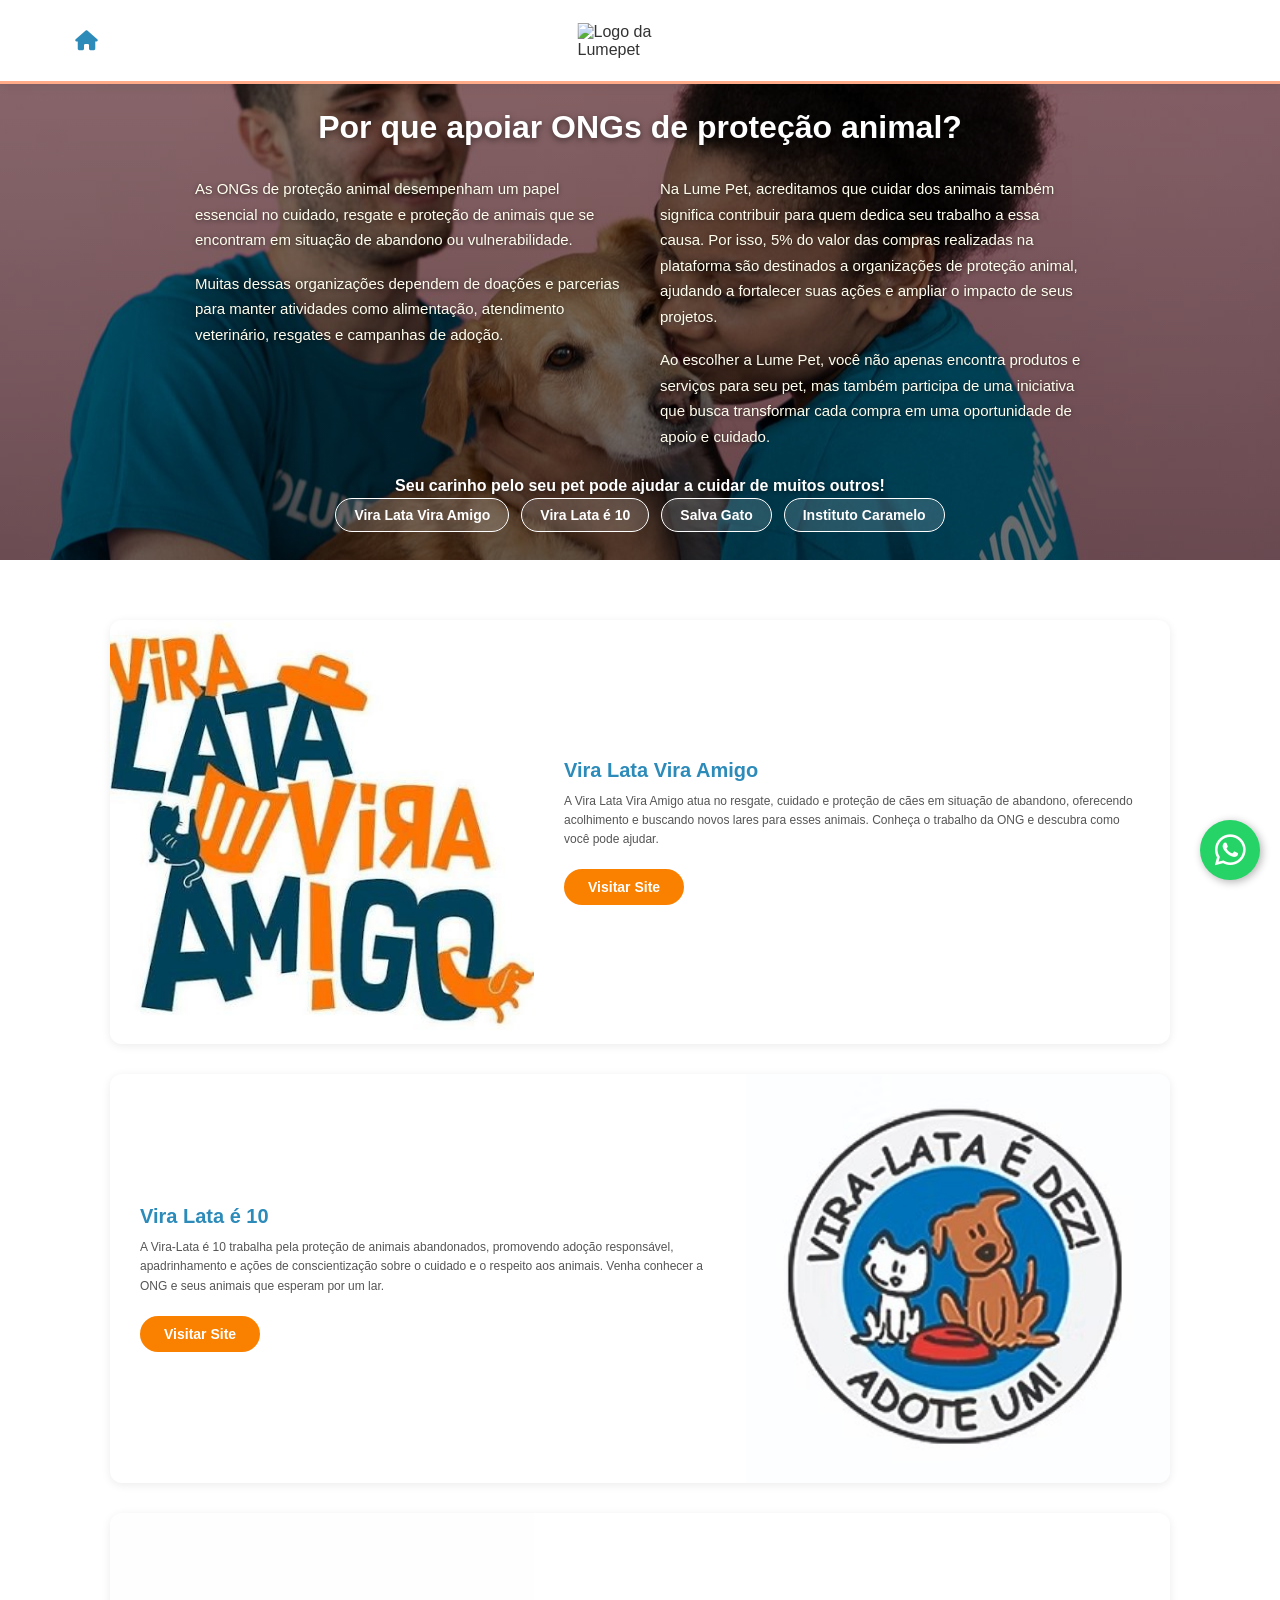
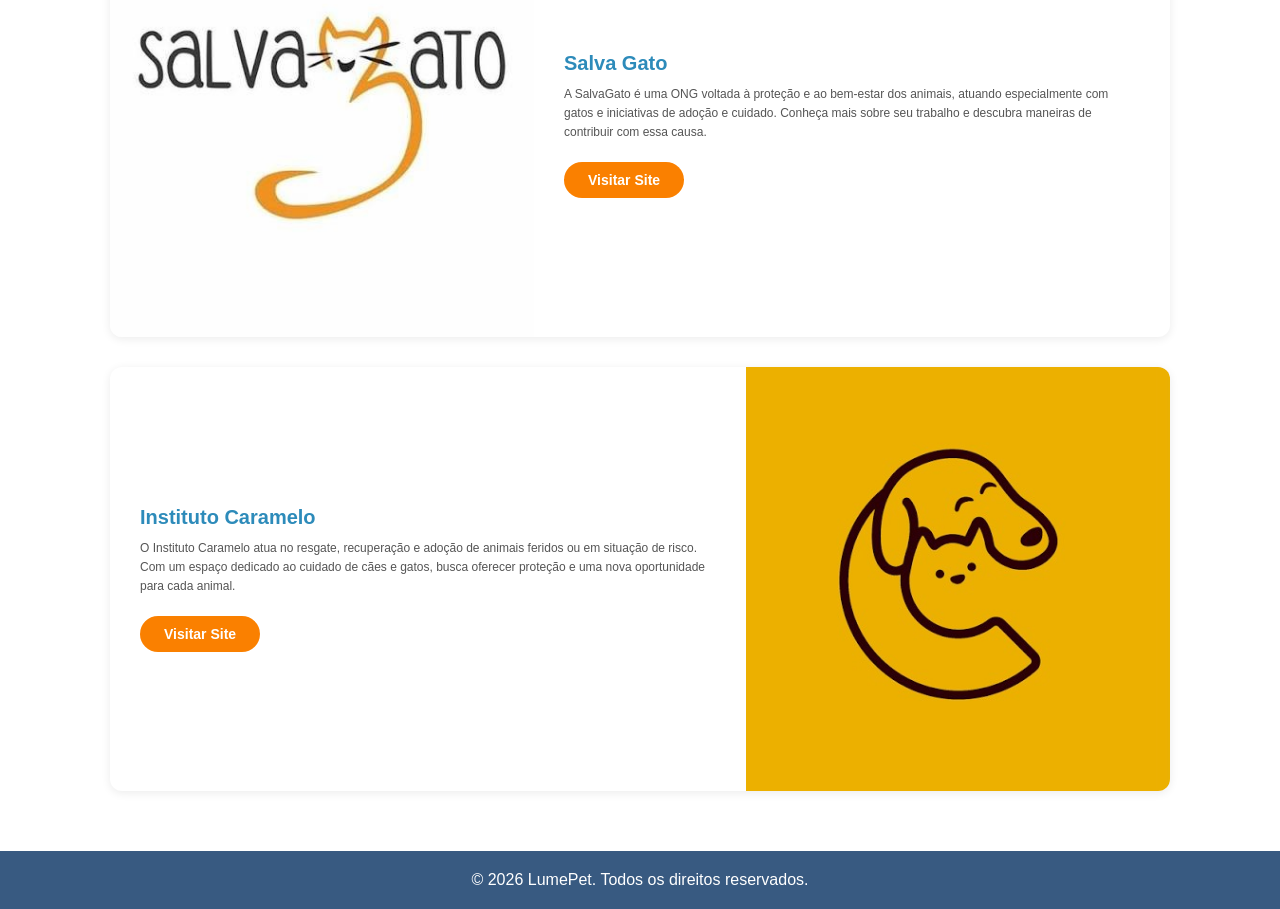
==== commit 4cca689d: "tirei css da ong, poli, recup" ====
--- a/ong.html
+++ b/ong.html
@@ -8,14 +8,7 @@
     <link rel="icon" href="css/imagem css/imgicon.ico" type="image/x-icon">
     <link rel="stylesheet" href="css/style.css">
     <link rel="stylesheet" href="https://fonts.googleapis.com/css2?family=Material+Symbols+Outlined:opsz,wght,FILL,GRAD@20..48,100..700,0..1,-50..200&icon_names=pets" />
-    <link rel="stylesheet" href="https://cdnjs.cloudflare.com/ajax/libs/font-awesome/6.5.1/css/all.min.css"><style>
-        body {
-            margin: 0;
-            padding-top: 80px;
-            background: #f4f4f4;
-            font-family: Arial, sans-serif;
-        }
-    </style>
+    <link rel="stylesheet" href="https://cdnjs.cloudflare.com/ajax/libs/font-awesome/6.5.1/css/all.min.css">
 
 </head>
 <body>
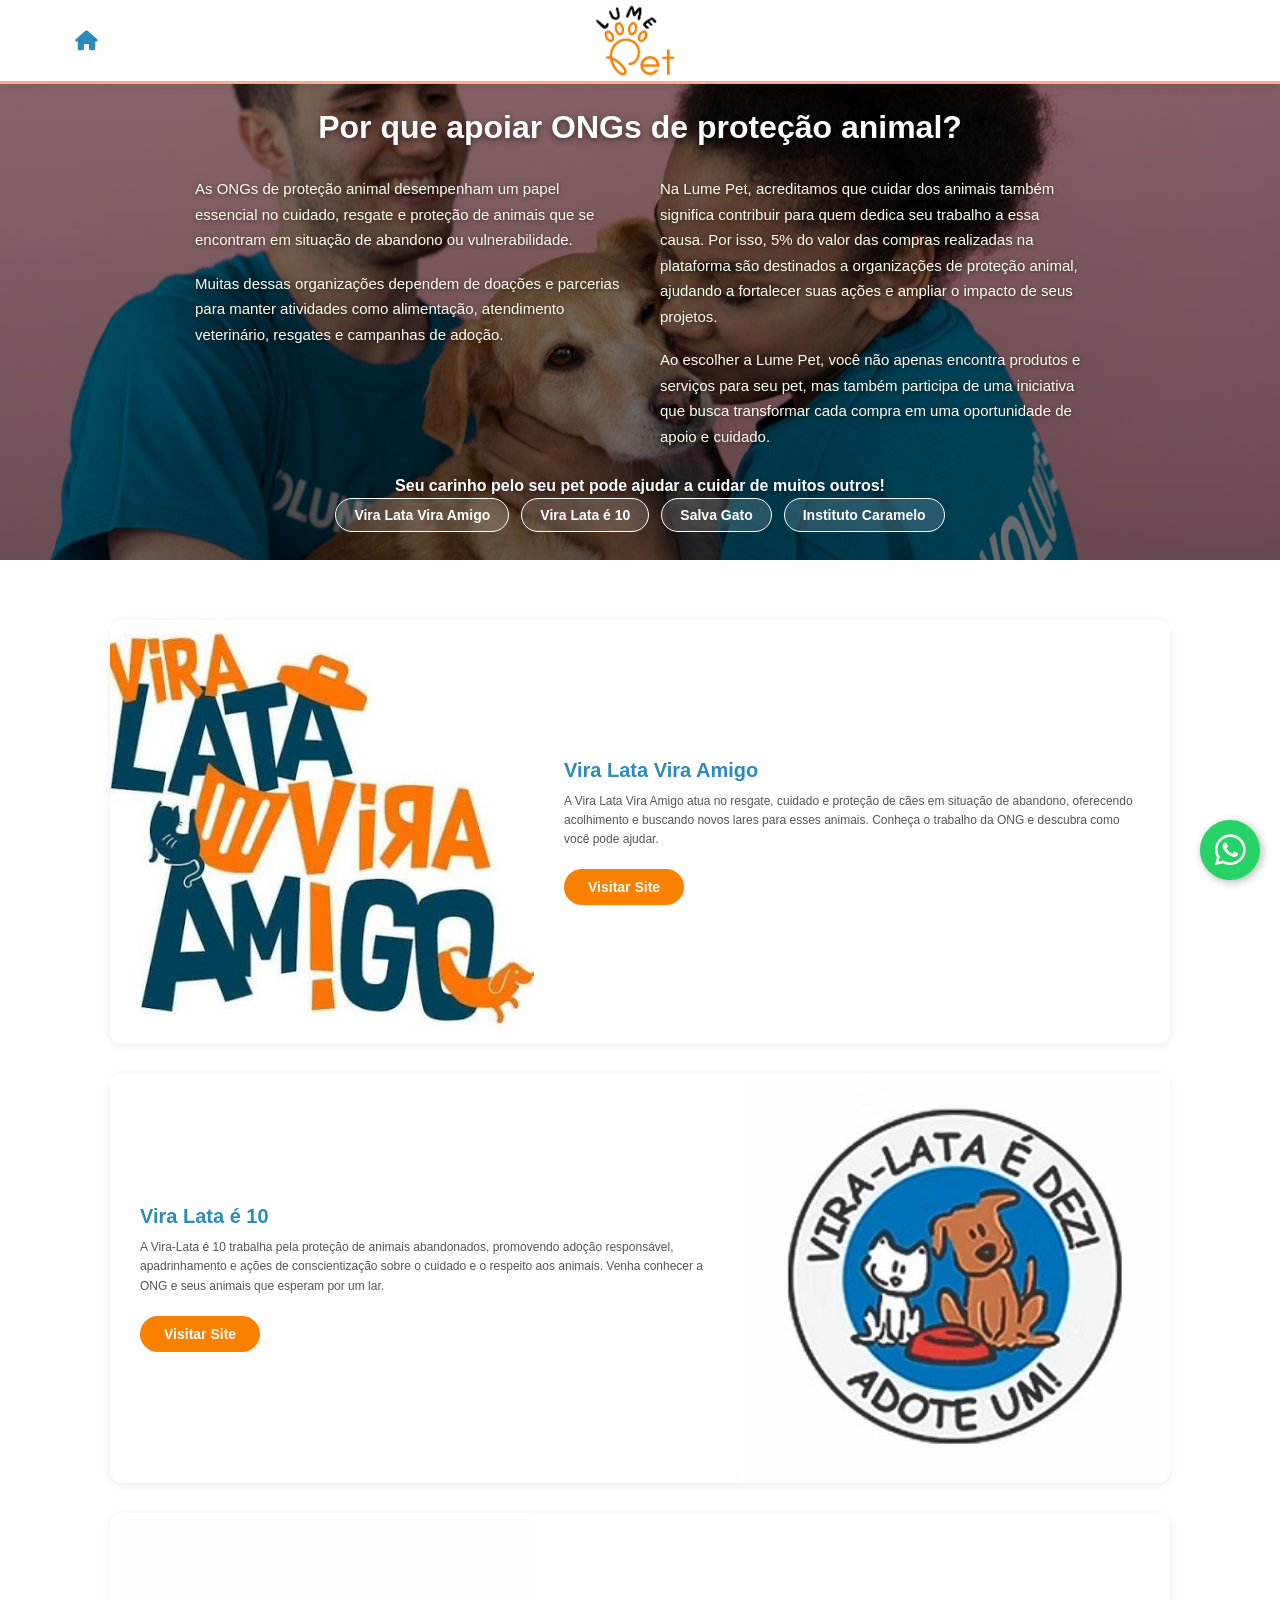
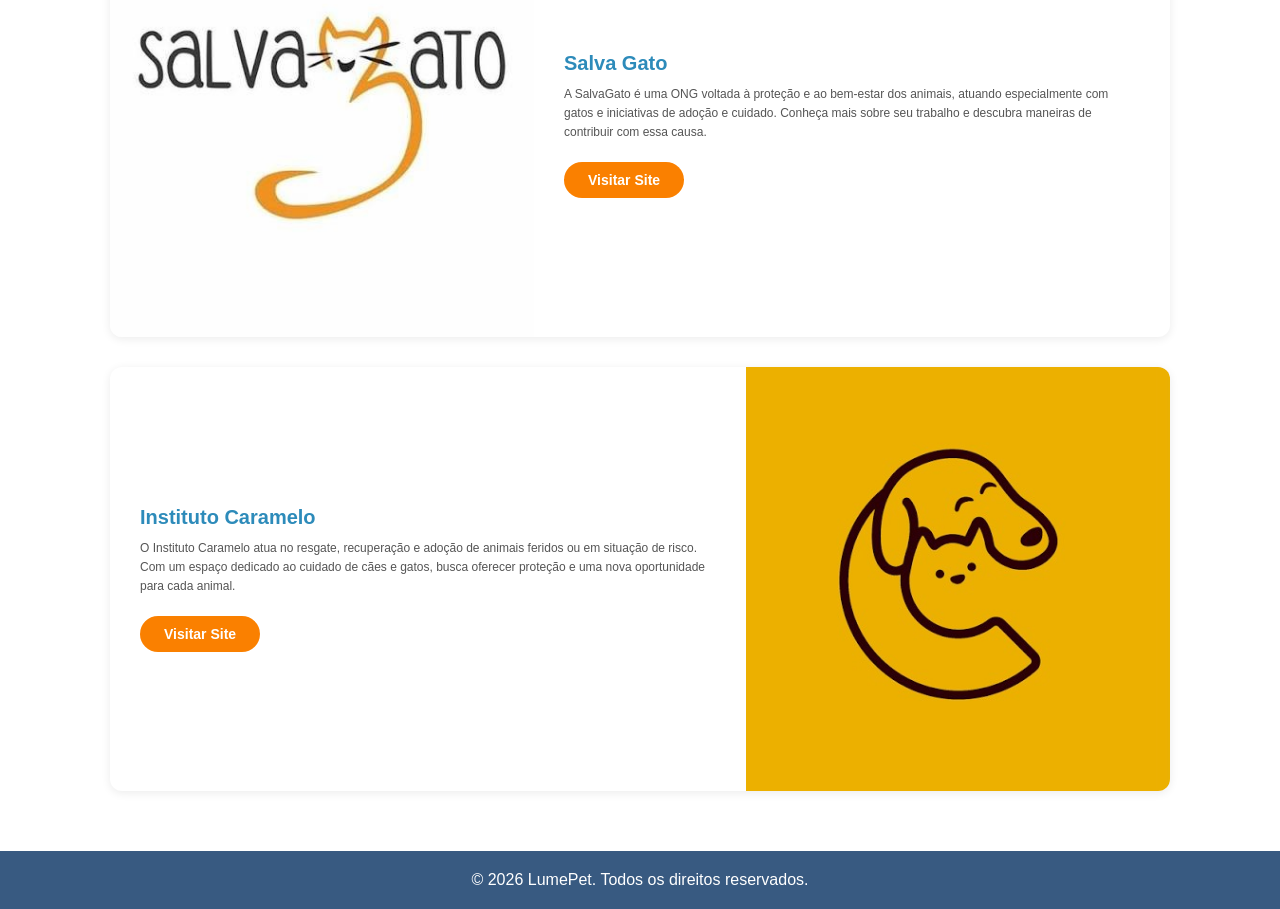
==== commit 56f0f457: "link css" ====
--- a/ong.html
+++ b/ong.html
@@ -5,7 +5,7 @@
     <meta charset="UTF-8">
     <meta name="viewport" content="width=device-width, initial-scale=1.0">
     <title>Nossas ONGs parceiras</title>
-    <link rel="icon" href="css/imagem css/imgicon.ico" type="image/x-icon">
+    <link rel="icon" href="css/imagem_css/imgicon.ico" type="image/x-icon">
     <link rel="stylesheet" href="css/style.css">
     <link rel="stylesheet" href="https://fonts.googleapis.com/css2?family=Material+Symbols+Outlined:opsz,wght,FILL,GRAD@20..48,100..700,0..1,-50..200&icon_names=pets" />
     <link rel="stylesheet" href="https://cdnjs.cloudflare.com/ajax/libs/font-awesome/6.5.1/css/all.min.css">
@@ -24,7 +24,7 @@
 
             <!--logo da lumepet na header-->
         <div class="logo-header">
-        <img src="css/imagem css/marcad.png" alt="Logo da Lumepet">
+        <img src="css/imagem_css/marcad.png" alt="Logo da Lumepet">
         </div>
 
         </div>
@@ -76,7 +76,7 @@
             <!-- ONG 1 - Vira Lata Vira Amigo -->
             <div class="ong-card" id="ong-viralata">
                 <div class="ong-card-imagem">
-                    <img src="css/imagem css/viralataviraamg.jpeg" 
+                    <img src="css/imagem_css/viralataviraamg.jpeg"
                     alt="ONG Vira Lata Vira Amigo">
                 </div>
 
@@ -100,7 +100,7 @@
         <!--ONG 2 - Vira Lata é 10-->
         <div class="ong-card" id="ong-viralata10">
             <div class="ong-card-imagem">
-                <img src="css/imagem css/viralata10.jpg"
+                <img src="css/imagem_css/viralata10.jpg"
                 alt="ONG Vira Lata é 10">
             </div>
             <div class="ong-card-conteudo">
@@ -121,7 +121,7 @@
 
         <div class="ong-card" id="ong-salvagato">
             <div class="ong-card-imagem">
-                <img src="css/imagem css/salvagato.jpg"
+                <img src="css/imagem_css/salvagato.jpg"
                 alt="ONG salva Gato">
             </div>
             <div class="ong-card-conteudo">
@@ -141,7 +141,7 @@
         <!--ONG 4 - Instituto Caramelo-->
         <div class="ong-card" id="ong-caramelo">
             <div class="ong-card-imagem">
-        <img src="css/imagem css/caramelhoong.jpg"
+        <img src="css/imagem_css/caramelhoong.jpg"
         alt="ONG instituto caramelo">
         </div>
         <div class="ong-card-conteudo">
--- a/css/style.css
+++ b/css/style.css
@@ -2849,7 +2849,7 @@
     height: 480px;
 
     background:linear-gradient(rgba(0,0,0,0.45), rgba(0,0,0,0.55)),
-              url('imagem css/hero-image.jpg');
+              url('imagem_css/hero-image.jpg');
 
     background-size:cover;
     background-position:center;
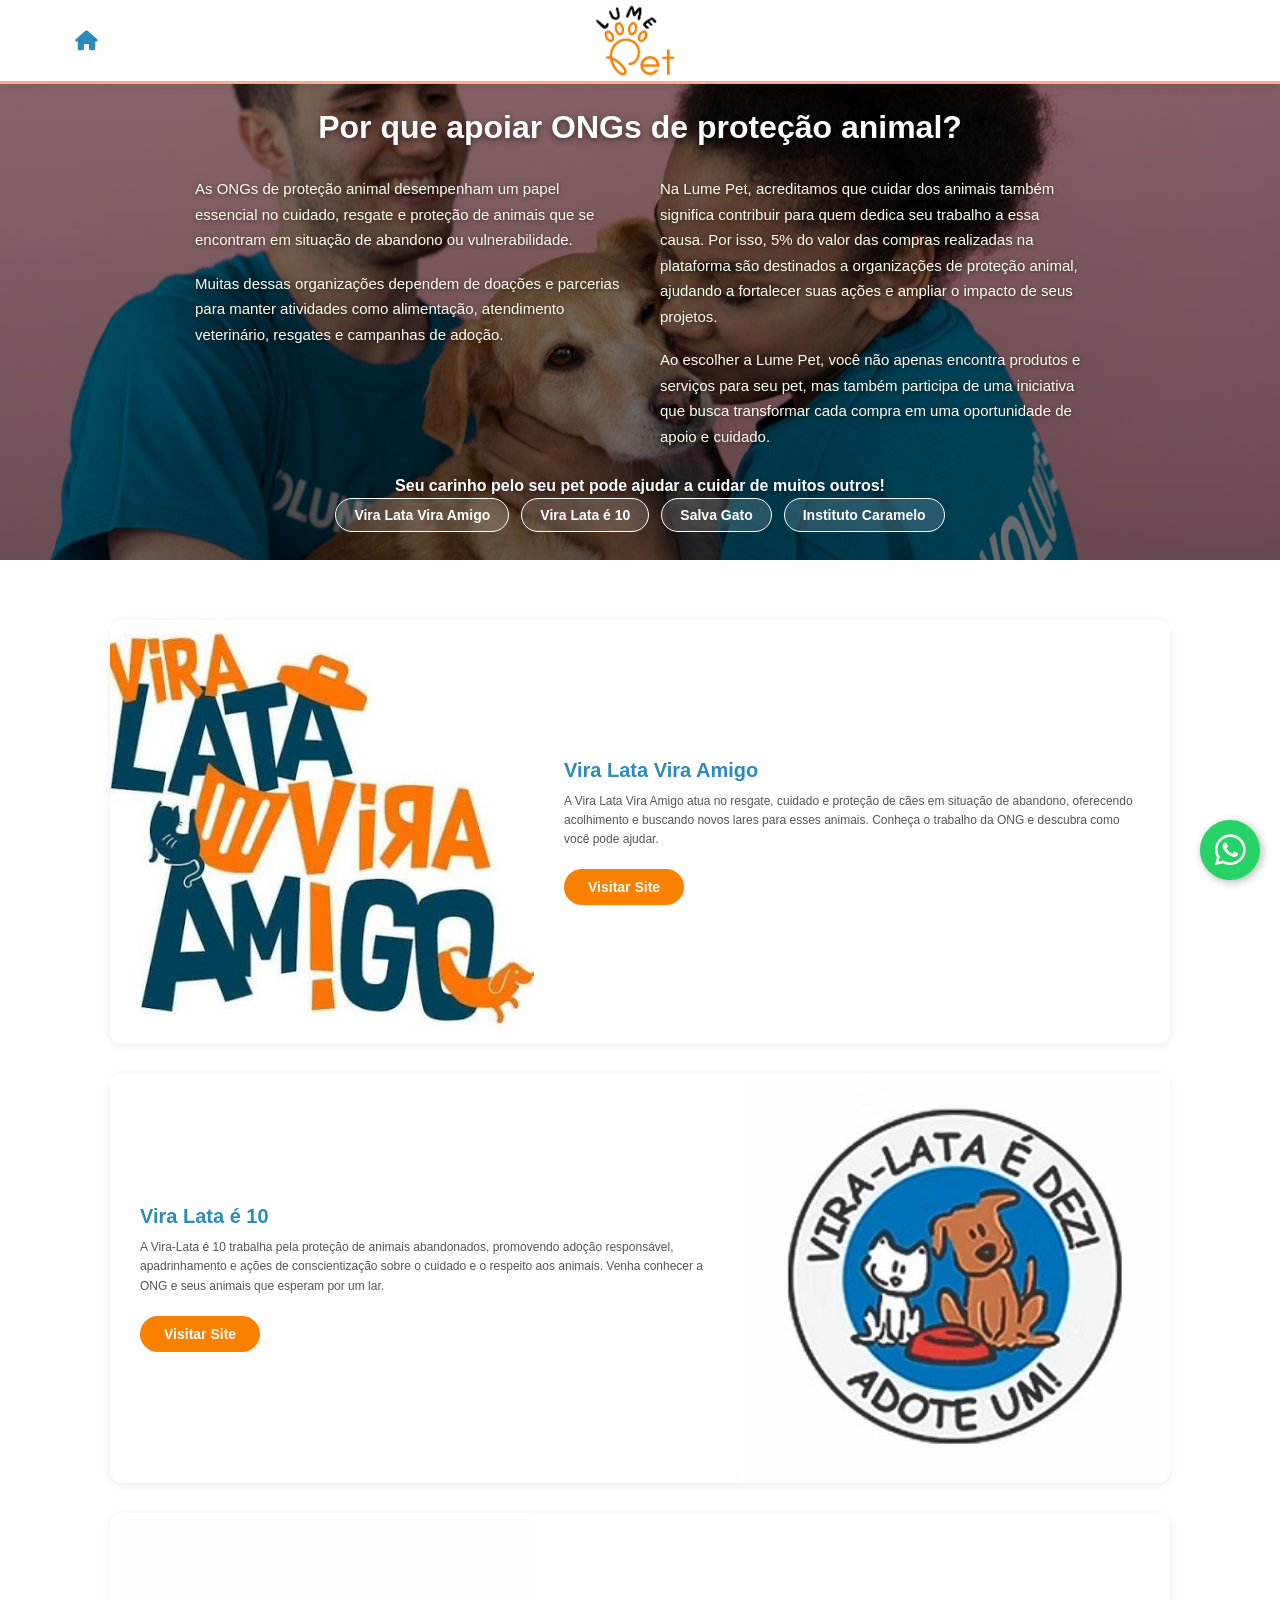
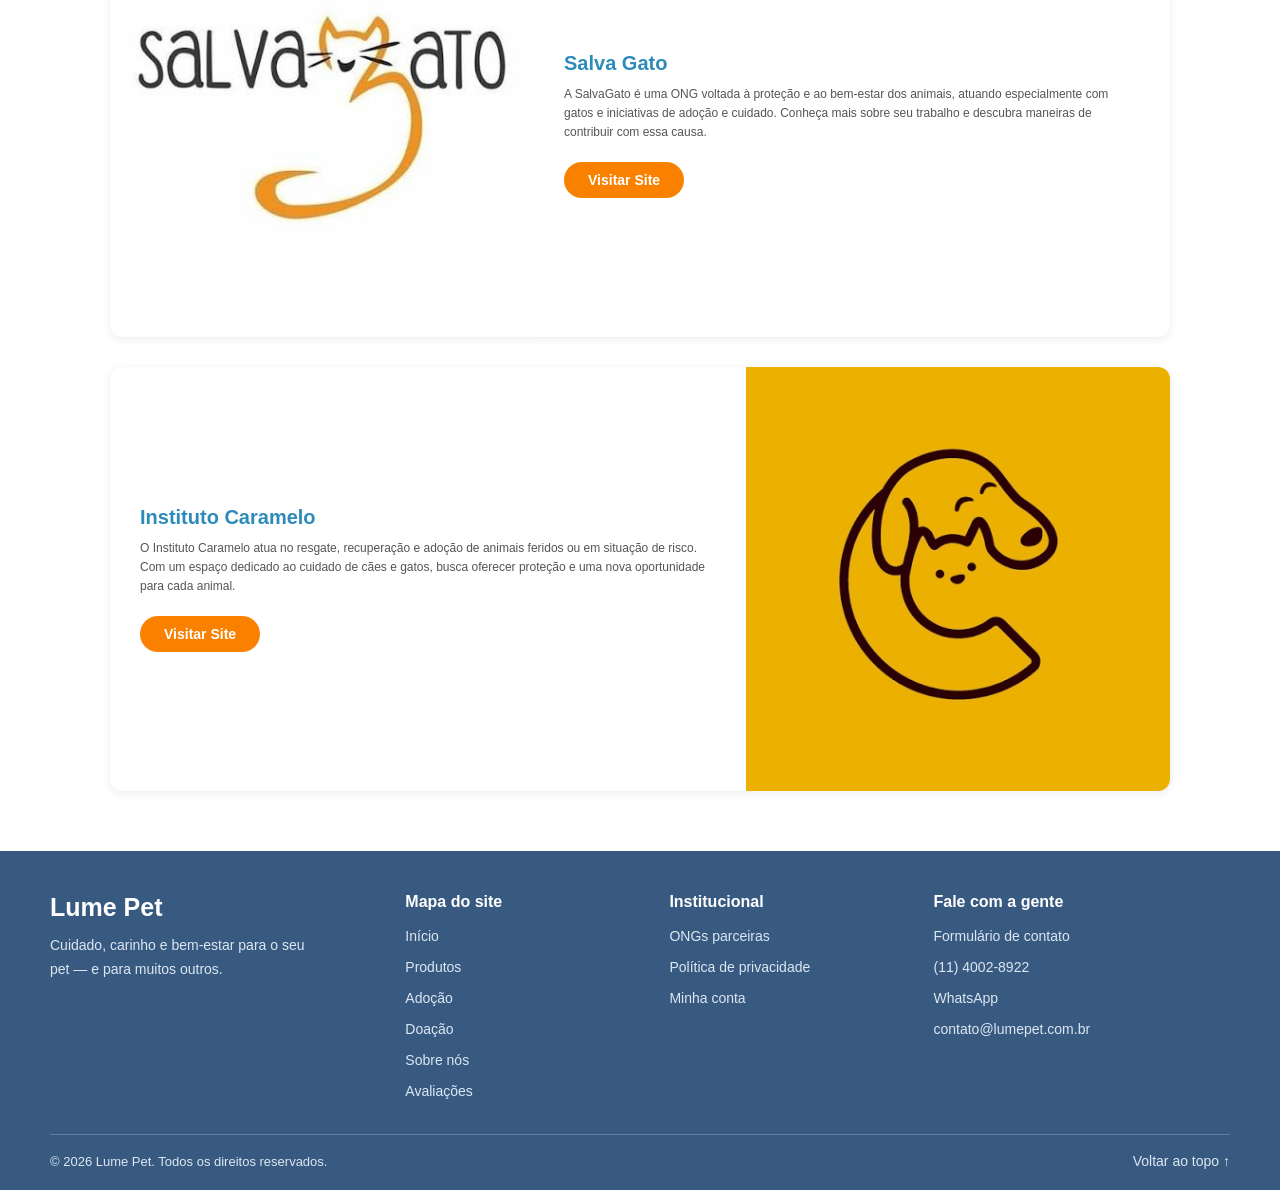
==== commit b73105d5: "mapa do site" ====
--- a/ong.html
+++ b/ong.html
@@ -5,7 +5,7 @@
     <meta charset="UTF-8">
     <meta name="viewport" content="width=device-width, initial-scale=1.0">
     <title>Nossas ONGs parceiras</title>
-    <link rel="icon" href="css/imagem_css/imgicon.ico" type="image/x-icon">
+    <link rel="icon" href="assets/images/imgicon.ico" type="image/x-icon">
     <link rel="stylesheet" href="css/style.css">
     <link rel="stylesheet" href="https://fonts.googleapis.com/css2?family=Material+Symbols+Outlined:opsz,wght,FILL,GRAD@20..48,100..700,0..1,-50..200&icon_names=pets" />
     <link rel="stylesheet" href="https://cdnjs.cloudflare.com/ajax/libs/font-awesome/6.5.1/css/all.min.css">
@@ -24,7 +24,7 @@
 
             <!--logo da lumepet na header-->
         <div class="logo-header">
-        <img src="css/imagem_css/marcad.png" alt="Logo da Lumepet">
+        <img src="assets/images/marcad.png" alt="Logo da Lumepet">
         </div>
 
         </div>
@@ -76,7 +76,7 @@
             <!-- ONG 1 - Vira Lata Vira Amigo -->
             <div class="ong-card" id="ong-viralata">
                 <div class="ong-card-imagem">
-                    <img src="css/imagem_css/viralataviraamg.jpeg"
+                    <img src="assets/images/viralataviraamg.jpeg"
                     alt="ONG Vira Lata Vira Amigo">
                 </div>
 
@@ -100,7 +100,7 @@
         <!--ONG 2 - Vira Lata é 10-->
         <div class="ong-card" id="ong-viralata10">
             <div class="ong-card-imagem">
-                <img src="css/imagem_css/viralata10.jpg"
+                <img src="assets/images/viralata10.jpg"
                 alt="ONG Vira Lata é 10">
             </div>
             <div class="ong-card-conteudo">
@@ -121,7 +121,7 @@
 
         <div class="ong-card" id="ong-salvagato">
             <div class="ong-card-imagem">
-                <img src="css/imagem_css/salvagato.jpg"
+                <img src="assets/images/salvagato.jpg"
                 alt="ONG salva Gato">
             </div>
             <div class="ong-card-conteudo">
@@ -141,7 +141,7 @@
         <!--ONG 4 - Instituto Caramelo-->
         <div class="ong-card" id="ong-caramelo">
             <div class="ong-card-imagem">
-        <img src="css/imagem_css/caramelhoong.jpg"
+        <img src="assets/images/caramelhoong.jpg"
         alt="ONG instituto caramelo">
         </div>
         <div class="ong-card-conteudo">
@@ -160,8 +160,43 @@
 
         </div>
      </section>
-          <footer class="footer">
-        <p>&copy; 2026 LumePet. Todos os direitos reservados.</p>
+          <footer class="footer site-footer">
+        <div class="site-footer-conteudo">
+            <div class="site-footer-apresentacao">
+                <a class="site-footer-logo" href="index.php#inicio">Lume Pet</a>
+                <p>Cuidado, carinho e bem-estar para o seu pet — e para muitos outros.</p>
+            </div>
+
+            <nav class="site-footer-coluna" aria-label="Mapa do site">
+                <h2>Mapa do site</h2>
+                <a href="index.php#inicio">Início</a>
+                <a href="index.php#loja">Produtos</a>
+                <a href="index.php#adote">Adoção</a>
+                <a href="index.php#doacao">Doação</a>
+                <a href="index.php#sobre">Sobre nós</a>
+                <a href="index.php#avaliacao">Avaliações</a>
+            </nav>
+
+            <nav class="site-footer-coluna" aria-label="Institucional">
+                <h2>Institucional</h2>
+                <a href="ong.html">ONGs parceiras</a>
+                <a href="politica.html">Política de privacidade</a>
+                <a href="conta.php">Minha conta</a>
+            </nav>
+
+            <div class="site-footer-coluna">
+                <h2>Fale com a gente</h2>
+                <a href="index.php#contato">Formulário de contato</a>
+                <a href="tel:+551140028922">(11) 4002-8922</a>
+                <a href="https://wa.me/5511999999999" target="_blank" rel="noopener noreferrer">WhatsApp</a>
+                <a href="mailto:contato@lumepet.com.br">contato@lumepet.com.br</a>
+            </div>
+        </div>
+
+        <div class="site-footer-base">
+            <p>&copy; 2026 Lume Pet. Todos os direitos reservados.</p>
+            <a href="index.php#inicio">Voltar ao topo ↑</a>
+        </div>
     </footer>
 
     <!-- Botao do WhatsApp -->
@@ -175,6 +210,8 @@
     <!-- Toast de notificação -->
 <div class="toast-container" id="toastContainer"></div>
 
-    <script src="js/script.js"></script>
+    <script src="js/auth.js?v=20261018-organized-fix2"></script>
+    <script src="js/commerce.js?v=20261018-organized-fix2"></script>
+    <script src="js/site.js?v=20261018-organized-fix2"></script>
             </body>
             </html>
--- a/css/style.css
+++ b/css/style.css
@@ -456,126 +456,6 @@
   padding-top: 8px;
 }
 
-/* MINHA CONTA */
-.conta-overlay {
-  display: none;
-  position: fixed;
-  inset: 0;
-  background: rgba(0,0,0,0.5);
-  z-index: 2200;
-  justify-content: center;
-  align-items: center;
-}
-
-.conta-overlay.aberto { display: flex; }
-
-.conta-modal {
-  background: #FFFEEE;
-  border-radius: 14px;
-  padding: 28px;
-  width: 90%;
-  max-width: 440px;
-  max-height: 88vh;
-  overflow-y: auto;
-  box-shadow: 0 8px 24px rgba(0,0,0,0.2);
-}
-
-.conta-header {
-  display: flex;
-  justify-content: space-between;
-  align-items: center;
-  margin-bottom: 18px;
-}
-
-.conta-header h3 { color: #385A81; font-size: 18px; }
-
-.conta-header button {
-  background: none;
-  border: none;
-  font-size: 18px;
-  cursor: pointer;
-  color: #385A81;
-}
-
-.conta-secao {
-  margin-bottom: 20px;
-  display: flex;
-  flex-direction: column;
-  gap: 8px;
-}
-
-.conta-secao label {
-  font-size: 13px;
-  font-weight: 700;
-  color: #385A81;
-}
-
-.conta-secao input {
-  padding: 10px 14px;
-  border: 2px solid #cde0d3;
-  border-radius: 8px;
-  font-size: 14px;
-  outline: none;
-}
-
-.conta-secao input:focus { border-color: #2d8bba; }
-
-.conta-linha {
-  display: flex;
-  gap: 8px;
-}
-
-.conta-linha input { flex: 1; }
-
-.conta-linha button,
-.btn-conta-senha {
-  background: #2d8bba;
-  color: #fff;
-  border: none;
-  border-radius: 8px;
-  padding: 0 16px;
-  font-size: 13px;
-  font-weight: 700;
-  cursor: pointer;
-  transition: background 0.2s;
-}
-
-.btn-conta-senha { padding: 10px; }
-
-.conta-linha button:hover,
-.btn-conta-senha:hover { background: #385A81; }
-
-.conta-secao a {
-  color: #2d8bba;
-  font-size: 14px;
-  font-weight: 600;
-  text-decoration: none;
-}
-
-.conta-secao a:hover { text-decoration: underline; }
-
-.conta-perigo {
-  border-top: 1px solid #eee;
-  padding-top: 16px;
-}
-
-.btn-excluir-conta {
-  background: none;
-  border: 2px solid #e74c3c;
-  color: #e74c3c;
-  border-radius: 8px;
-  padding: 10px;
-  font-size: 14px;
-  font-weight: 700;
-  cursor: pointer;
-  transition: all 0.2s;
-}
-
-.btn-excluir-conta:hover {
-  background: #e74c3c;
-  color: #fff;
-}
-
 /* CARRINHO - PAINEL */
 .carrinho-painel {
   display: none;
@@ -2293,10 +2173,95 @@
 /*RODAPE*/
 .footer {
   background: #385a81;
-  color:#fff;
-  text-align:center;
-  padding: 20px;
-  
+  color: #fff;
+  padding: 42px max(24px, calc((100% - 1180px) / 2)) 18px;
+}
+
+.site-footer-conteudo {
+  display: grid;
+  grid-template-columns: 1.4fr 1fr 1fr 1.3fr;
+  gap: 36px;
+  max-width: 1180px;
+  margin: 0 auto;
+}
+
+.site-footer-apresentacao p {
+  max-width: 260px;
+  margin-top: 12px;
+  color: #dce7f2;
+  font-size: 14px;
+  line-height: 1.7;
+}
+
+.site-footer-logo {
+  color: #fff;
+  font-size: 25px;
+  font-weight: 700;
+  text-decoration: none;
+}
+
+.site-footer-coluna {
+  display: flex;
+  flex-direction: column;
+  align-items: flex-start;
+  gap: 10px;
+}
+
+.site-footer-coluna h2 {
+  margin-bottom: 5px;
+  color: #fff;
+  font-size: 16px;
+}
+
+.site-footer-coluna a,
+.site-footer-base a {
+  color: #dce7f2;
+  font-size: 14px;
+  line-height: 1.5;
+  text-decoration: none;
+  transition: color 0.2s ease;
+}
+
+.site-footer-coluna a:hover,
+.site-footer-base a:hover {
+  color: #ffb36b;
+  text-decoration: underline;
+}
+
+.site-footer-base {
+  display: flex;
+  justify-content: space-between;
+  align-items: center;
+  gap: 16px;
+  max-width: 1180px;
+  margin: 32px auto 0;
+  padding-top: 16px;
+  border-top: 1px solid rgba(255, 255, 255, 0.22);
+  color: #dce7f2;
+  font-size: 13px;
+}
+
+@media (max-width: 768px) {
+  .footer {
+    padding: 36px 24px 18px;
+  }
+
+  .site-footer-conteudo {
+    grid-template-columns: repeat(2, minmax(0, 1fr));
+    gap: 30px 24px;
+  }
+}
+
+@media (max-width: 480px) {
+  .site-footer-conteudo {
+    grid-template-columns: 1fr;
+    gap: 24px;
+  }
+
+  .site-footer-base {
+    align-items: flex-start;
+    flex-direction: column;
+  }
 }
  
 /* RESPONSIVIDADE */
@@ -2849,7 +2814,7 @@
     height: 480px;
 
     background:linear-gradient(rgba(0,0,0,0.45), rgba(0,0,0,0.55)),
-              url('imagem_css/hero-image.jpg');
+              url('../assets/images/hero-image.jpg');
 
     background-size:cover;
     background-position:center;
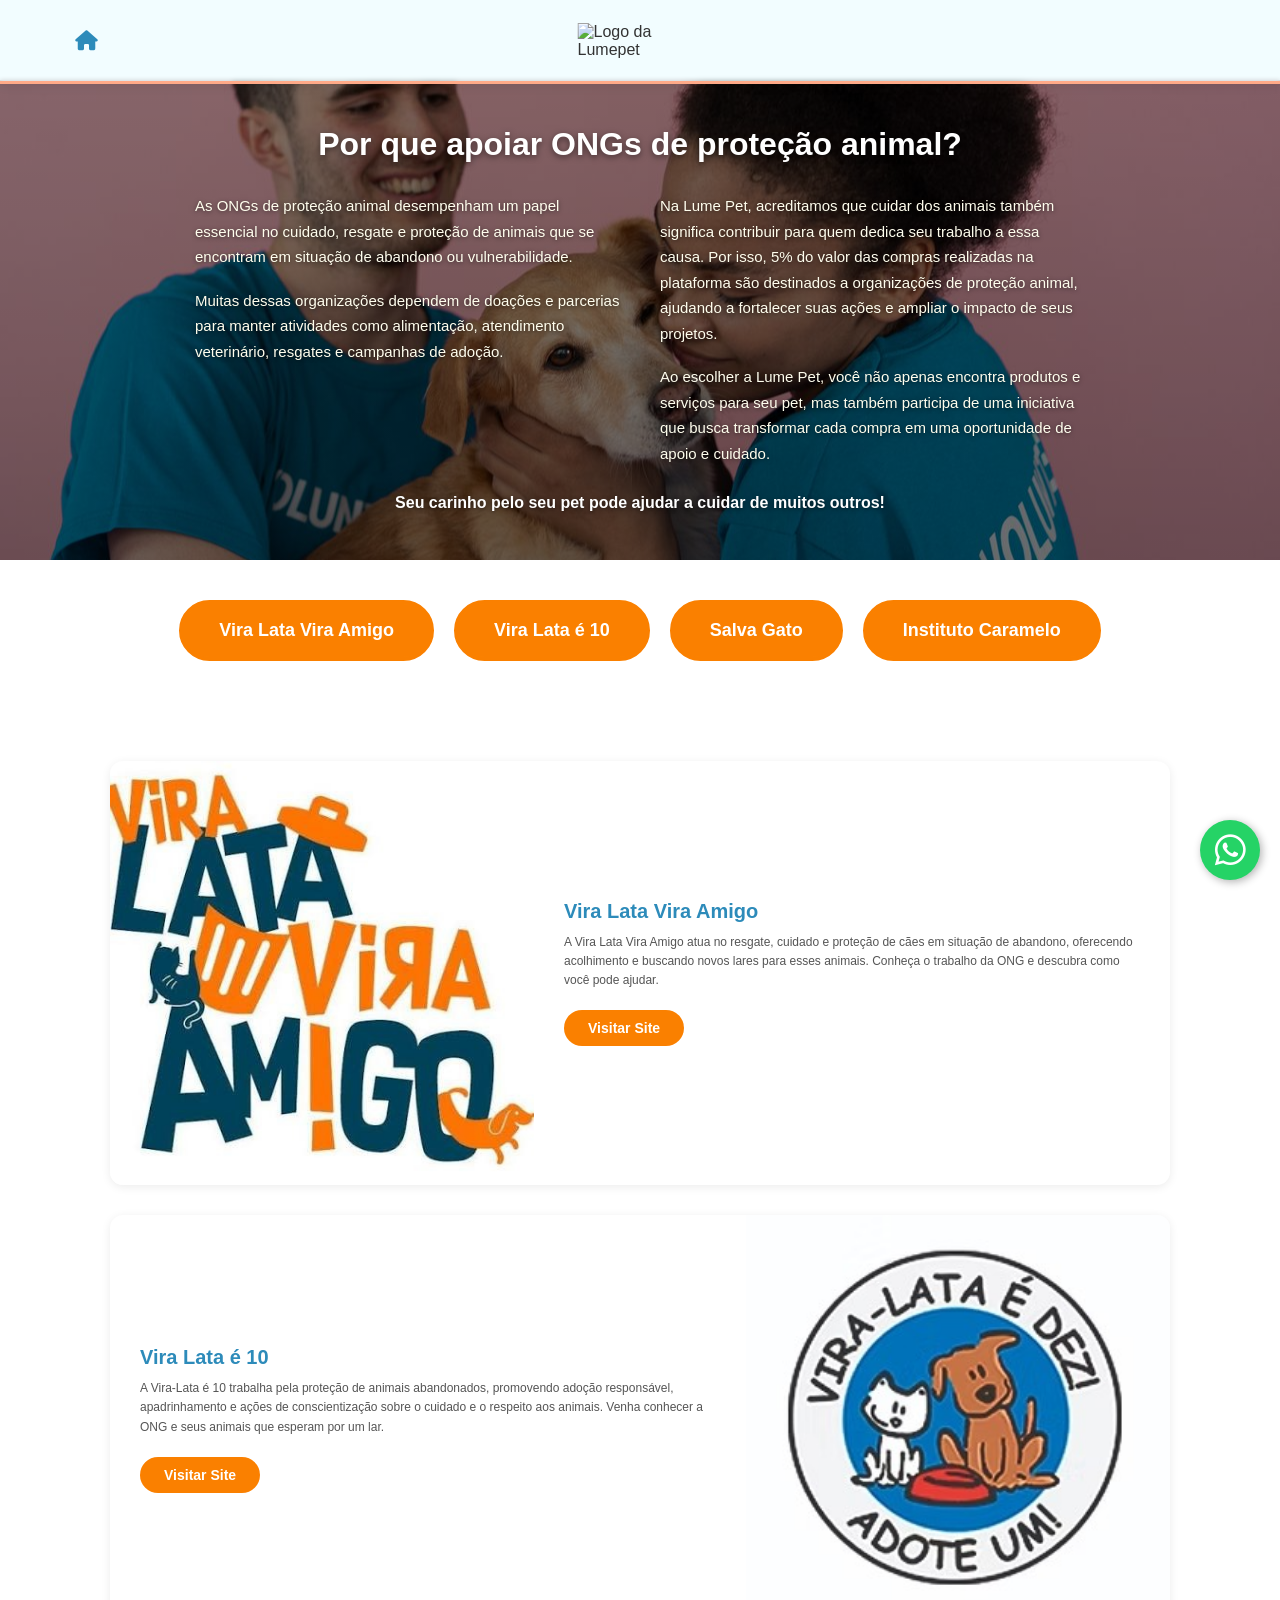
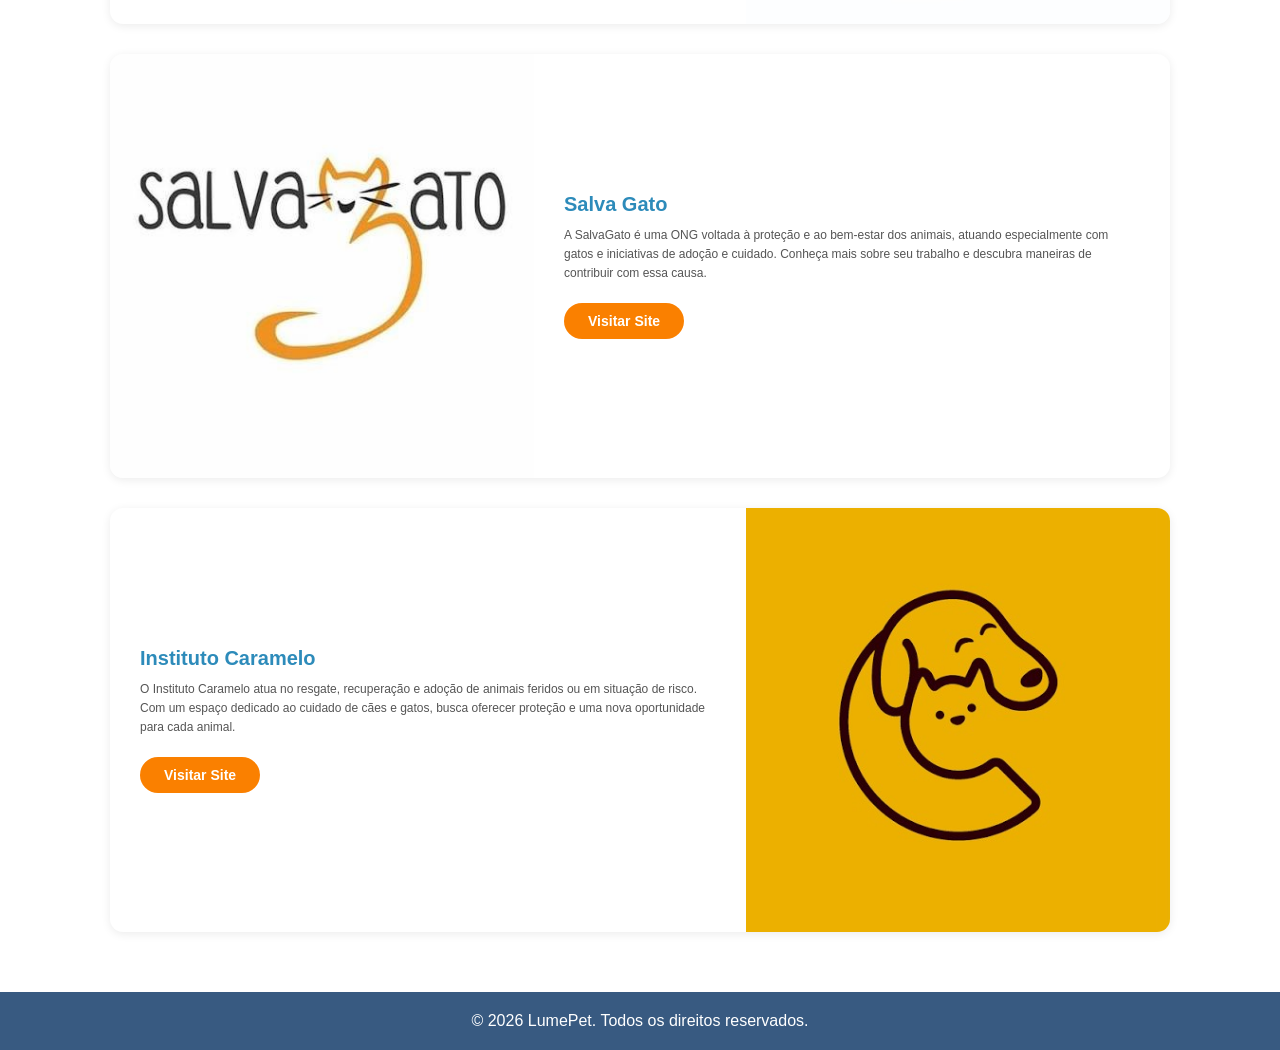
==== commit 2da00f0f: "tenhoq subir isso" ====
--- a/ong.html
+++ b/ong.html
@@ -5,7 +5,7 @@
     <meta charset="UTF-8">
     <meta name="viewport" content="width=device-width, initial-scale=1.0">
     <title>Nossas ONGs parceiras</title>
-    <link rel="icon" href="assets/images/imgicon.ico" type="image/x-icon">
+    <link rel="icon" href="css/imagem css/imgicon.ico" type="image/x-icon">
     <link rel="stylesheet" href="css/style.css">
     <link rel="stylesheet" href="https://fonts.googleapis.com/css2?family=Material+Symbols+Outlined:opsz,wght,FILL,GRAD@20..48,100..700,0..1,-50..200&icon_names=pets" />
     <link rel="stylesheet" href="https://cdnjs.cloudflare.com/ajax/libs/font-awesome/6.5.1/css/all.min.css">
@@ -24,7 +24,7 @@
 
             <!--logo da lumepet na header-->
         <div class="logo-header">
-        <img src="assets/images/marcad.png" alt="Logo da Lumepet">
+        <img src="css/imagem css/marcad.png" alt="Logo da Lumepet">
         </div>
 
         </div>
@@ -58,15 +58,15 @@
             <strong class="ongs-hero-destaque">
                 Seu carinho pelo seu pet pode ajudar a cuidar de muitos outros!
             </strong>
+        </div>
+    </section>
 
-            <nav class="ongs-hero-lista">
+                <nav class="ongs-lista">
                 <a href="#ong-viralata">Vira Lata Vira Amigo</a>
                 <a href="#ong-viralata10">Vira Lata é 10</a>
                 <a href="#ong-salvagato">Salva Gato</a>
                 <a href="#ong-caramelo">Instituto Caramelo</a>
             </nav>
-        </div>
-    </section>
 
     <!-- ONGS PARCEIRAS-->
      <section class="ongs-pagina" id="ongsPagina">
@@ -76,7 +76,7 @@
             <!-- ONG 1 - Vira Lata Vira Amigo -->
             <div class="ong-card" id="ong-viralata">
                 <div class="ong-card-imagem">
-                    <img src="assets/images/viralataviraamg.jpeg"
+                    <img src="css/imagem css/viralataviraamg.jpeg" 
                     alt="ONG Vira Lata Vira Amigo">
                 </div>
 
@@ -100,7 +100,7 @@
         <!--ONG 2 - Vira Lata é 10-->
         <div class="ong-card" id="ong-viralata10">
             <div class="ong-card-imagem">
-                <img src="assets/images/viralata10.jpg"
+                <img src="css/imagem css/viralata10.jpg"
                 alt="ONG Vira Lata é 10">
             </div>
             <div class="ong-card-conteudo">
@@ -121,7 +121,7 @@
 
         <div class="ong-card" id="ong-salvagato">
             <div class="ong-card-imagem">
-                <img src="assets/images/salvagato.jpg"
+                <img src="css/imagem css/salvagato.jpg"
                 alt="ONG salva Gato">
             </div>
             <div class="ong-card-conteudo">
@@ -141,7 +141,7 @@
         <!--ONG 4 - Instituto Caramelo-->
         <div class="ong-card" id="ong-caramelo">
             <div class="ong-card-imagem">
-        <img src="assets/images/caramelhoong.jpg"
+        <img src="css/imagem css/caramelhoong.jpg"
         alt="ONG instituto caramelo">
         </div>
         <div class="ong-card-conteudo">
@@ -160,43 +160,8 @@
 
         </div>
      </section>
-          <footer class="footer site-footer">
-        <div class="site-footer-conteudo">
-            <div class="site-footer-apresentacao">
-                <a class="site-footer-logo" href="index.php#inicio">Lume Pet</a>
-                <p>Cuidado, carinho e bem-estar para o seu pet — e para muitos outros.</p>
-            </div>
-
-            <nav class="site-footer-coluna" aria-label="Mapa do site">
-                <h2>Mapa do site</h2>
-                <a href="index.php#inicio">Início</a>
-                <a href="index.php#loja">Produtos</a>
-                <a href="index.php#adote">Adoção</a>
-                <a href="index.php#doacao">Doação</a>
-                <a href="index.php#sobre">Sobre nós</a>
-                <a href="index.php#avaliacao">Avaliações</a>
-            </nav>
-
-            <nav class="site-footer-coluna" aria-label="Institucional">
-                <h2>Institucional</h2>
-                <a href="ong.html">ONGs parceiras</a>
-                <a href="politica.html">Política de privacidade</a>
-                <a href="conta.php">Minha conta</a>
-            </nav>
-
-            <div class="site-footer-coluna">
-                <h2>Fale com a gente</h2>
-                <a href="index.php#contato">Formulário de contato</a>
-                <a href="tel:+551140028922">(11) 4002-8922</a>
-                <a href="https://wa.me/5511999999999" target="_blank" rel="noopener noreferrer">WhatsApp</a>
-                <a href="mailto:contato@lumepet.com.br">contato@lumepet.com.br</a>
-            </div>
-        </div>
-
-        <div class="site-footer-base">
-            <p>&copy; 2026 Lume Pet. Todos os direitos reservados.</p>
-            <a href="index.php#inicio">Voltar ao topo ↑</a>
-        </div>
+          <footer class="footer">
+        <p>&copy; 2026 LumePet. Todos os direitos reservados.</p>
     </footer>
 
     <!-- Botao do WhatsApp -->
@@ -210,8 +175,6 @@
     <!-- Toast de notificação -->
 <div class="toast-container" id="toastContainer"></div>
 
-    <script src="js/auth.js?v=20261018-organized-fix2"></script>
-    <script src="js/commerce.js?v=20261018-organized-fix2"></script>
-    <script src="js/site.js?v=20261018-organized-fix2"></script>
+    <script src="js/script.js"></script>
             </body>
             </html>
--- a/css/style.css
+++ b/css/style.css
@@ -456,6 +456,126 @@
   padding-top: 8px;
 }
 
+/* MINHA CONTA */
+.conta-overlay {
+  display: none;
+  position: fixed;
+  inset: 0;
+  background: rgba(0,0,0,0.5);
+  z-index: 2200;
+  justify-content: center;
+  align-items: center;
+}
+
+.conta-overlay.aberto { display: flex; }
+
+.conta-modal {
+  background: #FFFEEE;
+  border-radius: 14px;
+  padding: 28px;
+  width: 90%;
+  max-width: 440px;
+  max-height: 88vh;
+  overflow-y: auto;
+  box-shadow: 0 8px 24px rgba(0,0,0,0.2);
+}
+
+.conta-header {
+  display: flex;
+  justify-content: space-between;
+  align-items: center;
+  margin-bottom: 18px;
+}
+
+.conta-header h3 { color: #385A81; font-size: 18px; }
+
+.conta-header button {
+  background: none;
+  border: none;
+  font-size: 18px;
+  cursor: pointer;
+  color: #385A81;
+}
+
+.conta-secao {
+  margin-bottom: 20px;
+  display: flex;
+  flex-direction: column;
+  gap: 8px;
+}
+
+.conta-secao label {
+  font-size: 13px;
+  font-weight: 700;
+  color: #385A81;
+}
+
+.conta-secao input {
+  padding: 10px 14px;
+  border: 2px solid #cde0d3;
+  border-radius: 8px;
+  font-size: 14px;
+  outline: none;
+}
+
+.conta-secao input:focus { border-color: #2d8bba; }
+
+.conta-linha {
+  display: flex;
+  gap: 8px;
+}
+
+.conta-linha input { flex: 1; }
+
+.conta-linha button,
+.btn-conta-senha {
+  background: #2d8bba;
+  color: #fff;
+  border: none;
+  border-radius: 8px;
+  padding: 0 16px;
+  font-size: 13px;
+  font-weight: 700;
+  cursor: pointer;
+  transition: background 0.2s;
+}
+
+.btn-conta-senha { padding: 10px; }
+
+.conta-linha button:hover,
+.btn-conta-senha:hover { background: #385A81; }
+
+.conta-secao a {
+  color: #2d8bba;
+  font-size: 14px;
+  font-weight: 600;
+  text-decoration: none;
+}
+
+.conta-secao a:hover { text-decoration: underline; }
+
+.conta-perigo {
+  border-top: 1px solid #eee;
+  padding-top: 16px;
+}
+
+.btn-excluir-conta {
+  background: none;
+  border: 2px solid #e74c3c;
+  color: #e74c3c;
+  border-radius: 8px;
+  padding: 10px;
+  font-size: 14px;
+  font-weight: 700;
+  cursor: pointer;
+  transition: all 0.2s;
+}
+
+.btn-excluir-conta:hover {
+  background: #e74c3c;
+  color: #fff;
+}
+
 /* CARRINHO - PAINEL */
 .carrinho-painel {
   display: none;
@@ -2173,95 +2293,10 @@
 /*RODAPE*/
 .footer {
   background: #385a81;
-  color: #fff;
-  padding: 42px max(24px, calc((100% - 1180px) / 2)) 18px;
-}
-
-.site-footer-conteudo {
-  display: grid;
-  grid-template-columns: 1.4fr 1fr 1fr 1.3fr;
-  gap: 36px;
-  max-width: 1180px;
-  margin: 0 auto;
-}
-
-.site-footer-apresentacao p {
-  max-width: 260px;
-  margin-top: 12px;
-  color: #dce7f2;
-  font-size: 14px;
-  line-height: 1.7;
-}
-
-.site-footer-logo {
-  color: #fff;
-  font-size: 25px;
-  font-weight: 700;
-  text-decoration: none;
-}
-
-.site-footer-coluna {
-  display: flex;
-  flex-direction: column;
-  align-items: flex-start;
-  gap: 10px;
-}
-
-.site-footer-coluna h2 {
-  margin-bottom: 5px;
-  color: #fff;
-  font-size: 16px;
-}
-
-.site-footer-coluna a,
-.site-footer-base a {
-  color: #dce7f2;
-  font-size: 14px;
-  line-height: 1.5;
-  text-decoration: none;
-  transition: color 0.2s ease;
-}
-
-.site-footer-coluna a:hover,
-.site-footer-base a:hover {
-  color: #ffb36b;
-  text-decoration: underline;
-}
-
-.site-footer-base {
-  display: flex;
-  justify-content: space-between;
-  align-items: center;
-  gap: 16px;
-  max-width: 1180px;
-  margin: 32px auto 0;
-  padding-top: 16px;
-  border-top: 1px solid rgba(255, 255, 255, 0.22);
-  color: #dce7f2;
-  font-size: 13px;
-}
-
-@media (max-width: 768px) {
-  .footer {
-    padding: 36px 24px 18px;
-  }
-
-  .site-footer-conteudo {
-    grid-template-columns: repeat(2, minmax(0, 1fr));
-    gap: 30px 24px;
-  }
-}
-
-@media (max-width: 480px) {
-  .site-footer-conteudo {
-    grid-template-columns: 1fr;
-    gap: 24px;
-  }
-
-  .site-footer-base {
-    align-items: flex-start;
-    flex-direction: column;
-  }
+  color:#fff;
+  text-align:center;
+  padding: 20px;
+  
 }
  
 /* RESPONSIVIDADE */
@@ -2713,7 +2748,9 @@
   display: flex;
   align-items: center;
 
-  background: #fff;
+  background-color: #eefdffbc;
+
+  border-bottom: 3px solid transparent;
 
   z-index: 1000;
 
@@ -2814,7 +2851,7 @@
     height: 480px;
 
     background:linear-gradient(rgba(0,0,0,0.45), rgba(0,0,0,0.55)),
-              url('../assets/images/hero-image.jpg');
+              url('imagem css/hero-image.jpg');
 
     background-size:cover;
     background-position:center;
@@ -2878,32 +2915,33 @@
 }
 
 
-.ongs-hero-lista{
-  display:flex;
-  flex-wrap:wrap;
-  justify-content:center;
-  gap: 12px;
-}
-
-.ongs-hero-lista a {
-  background: rgba(255, 255, 255, 0.15);
-  border: 1px solid #fff;
+.ongs-lista{
+  display: flex;
+  flex-wrap: wrap;
+  justify-content: center;
+  gap: 20px;
+  padding: 40px 20px;
+}
+
+.ongs-lista a {
+  background: #fa8000;
+  border: 4px solid #fa8000;
   color: #fff;
 
-  padding: 8px 18px;
-  border-radius: 30px;
+  padding: 16px 36px;
+  border-radius: 40px;
 
   text-decoration: none;
   font-weight: bold;
-  font-size: 14px;
+  font-size: 18px;
 
   transition: 0.3s ease;
 }
 
-.ongs-hero-lista a:hover {
-  background: #FA8000;
+.ongs-lista a:hover {
+  background: #fa8;
   border-color: #FA8000;
-  transform: scale(1.05);
+  transform: scale(1.06);
 }
 
 @media (max-width: 768px) {
@@ -2975,7 +3013,7 @@
   display: flex;
   align-items: stretch;
   background: #fff;
-  border-radius: 12px;
+  border-radius: 13px;
   overflow: hidden;
   box-shadow: 0 2px 10px rgba(0, 0, 0, 0.08);
   transition: transform 0.3s ease, box-shadow 0.3s ease;
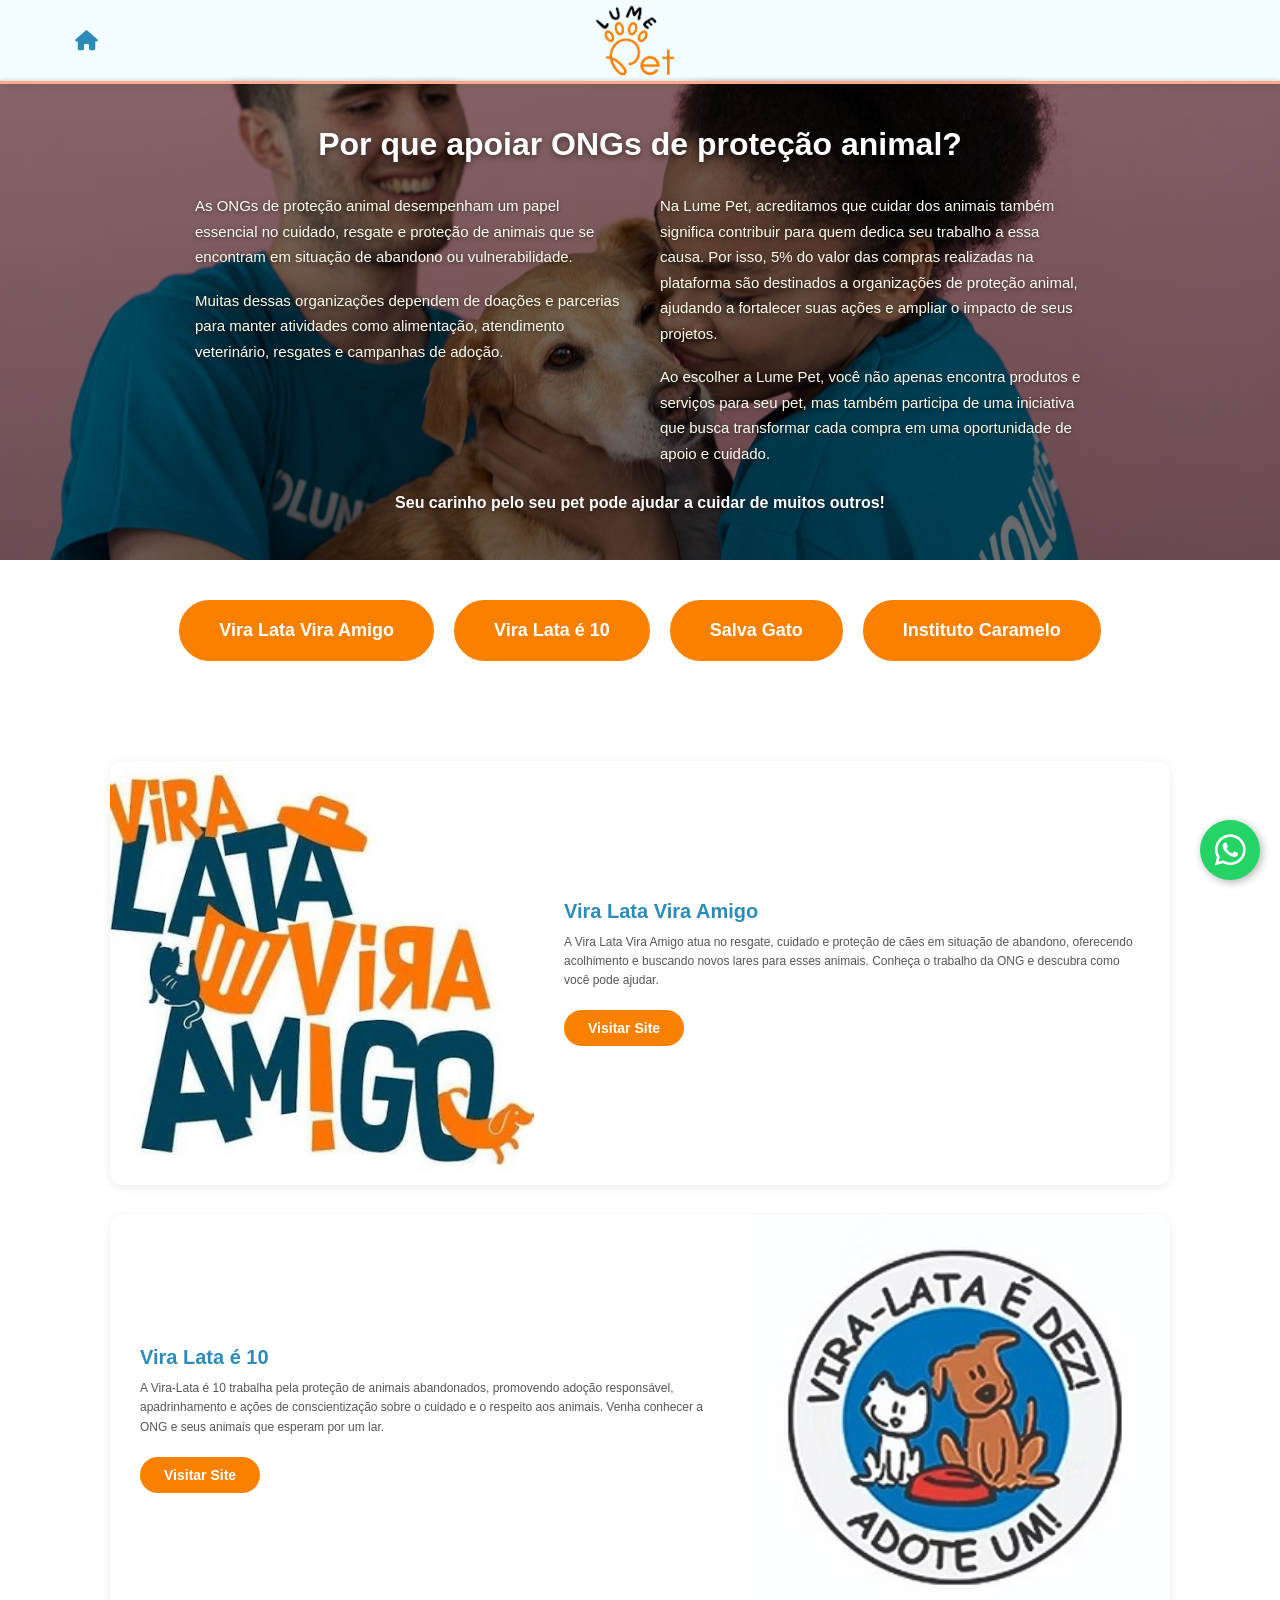
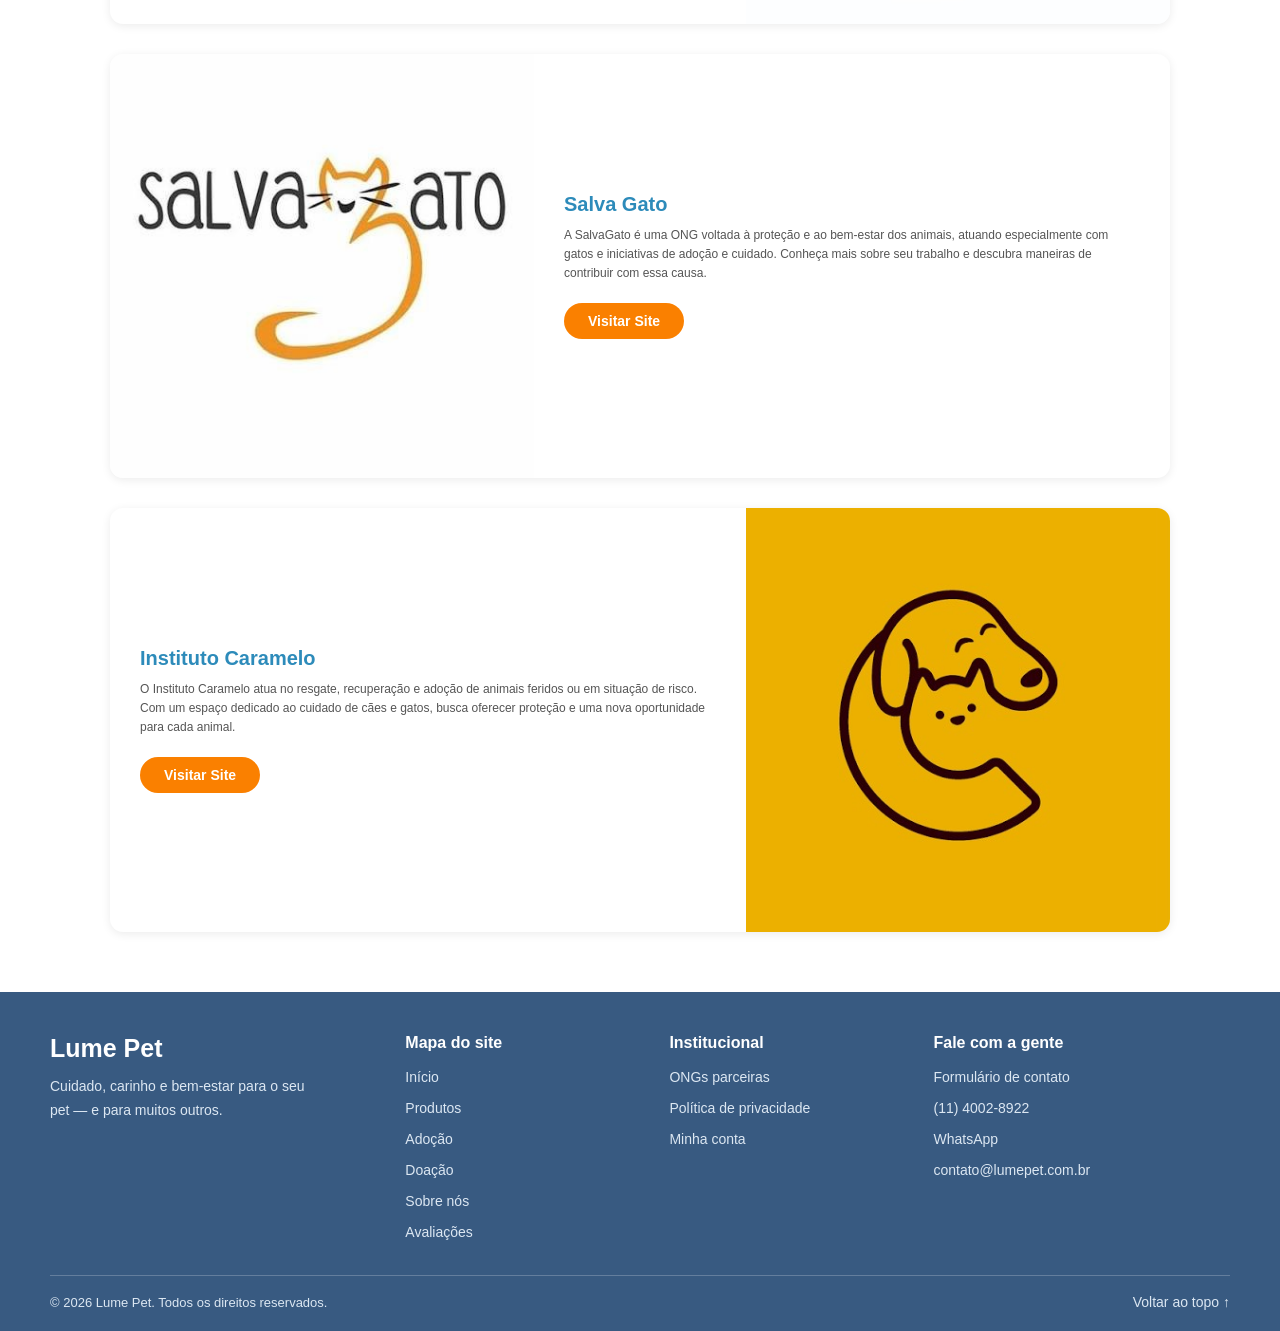
==== commit 698cb4f7: "Merge branch 'main' of https://github.com/mar-carol/Site-Lume-Pet" ====
--- a/ong.html
+++ b/ong.html
@@ -5,7 +5,7 @@
     <meta charset="UTF-8">
     <meta name="viewport" content="width=device-width, initial-scale=1.0">
     <title>Nossas ONGs parceiras</title>
-    <link rel="icon" href="css/imagem css/imgicon.ico" type="image/x-icon">
+    <link rel="icon" href="assets/images/imgicon.ico" type="image/x-icon">
     <link rel="stylesheet" href="css/style.css">
     <link rel="stylesheet" href="https://fonts.googleapis.com/css2?family=Material+Symbols+Outlined:opsz,wght,FILL,GRAD@20..48,100..700,0..1,-50..200&icon_names=pets" />
     <link rel="stylesheet" href="https://cdnjs.cloudflare.com/ajax/libs/font-awesome/6.5.1/css/all.min.css">
@@ -24,7 +24,7 @@
 
             <!--logo da lumepet na header-->
         <div class="logo-header">
-        <img src="css/imagem css/marcad.png" alt="Logo da Lumepet">
+        <img src="assets/images/marcad.png" alt="Logo da Lumepet">
         </div>
 
         </div>
@@ -76,7 +76,7 @@
             <!-- ONG 1 - Vira Lata Vira Amigo -->
             <div class="ong-card" id="ong-viralata">
                 <div class="ong-card-imagem">
-                    <img src="css/imagem css/viralataviraamg.jpeg" 
+                    <img src="assets/images/viralataviraamg.jpeg"
                     alt="ONG Vira Lata Vira Amigo">
                 </div>
 
@@ -100,7 +100,7 @@
         <!--ONG 2 - Vira Lata é 10-->
         <div class="ong-card" id="ong-viralata10">
             <div class="ong-card-imagem">
-                <img src="css/imagem css/viralata10.jpg"
+                <img src="assets/images/viralata10.jpg"
                 alt="ONG Vira Lata é 10">
             </div>
             <div class="ong-card-conteudo">
@@ -121,7 +121,7 @@
 
         <div class="ong-card" id="ong-salvagato">
             <div class="ong-card-imagem">
-                <img src="css/imagem css/salvagato.jpg"
+                <img src="assets/images/salvagato.jpg"
                 alt="ONG salva Gato">
             </div>
             <div class="ong-card-conteudo">
@@ -141,7 +141,7 @@
         <!--ONG 4 - Instituto Caramelo-->
         <div class="ong-card" id="ong-caramelo">
             <div class="ong-card-imagem">
-        <img src="css/imagem css/caramelhoong.jpg"
+        <img src="assets/images/caramelhoong.jpg"
         alt="ONG instituto caramelo">
         </div>
         <div class="ong-card-conteudo">
@@ -160,8 +160,43 @@
 
         </div>
      </section>
-          <footer class="footer">
-        <p>&copy; 2026 LumePet. Todos os direitos reservados.</p>
+          <footer class="footer site-footer">
+        <div class="site-footer-conteudo">
+            <div class="site-footer-apresentacao">
+                <a class="site-footer-logo" href="index.php#inicio">Lume Pet</a>
+                <p>Cuidado, carinho e bem-estar para o seu pet — e para muitos outros.</p>
+            </div>
+
+            <nav class="site-footer-coluna" aria-label="Mapa do site">
+                <h2>Mapa do site</h2>
+                <a href="index.php#inicio">Início</a>
+                <a href="index.php#loja">Produtos</a>
+                <a href="index.php#adote">Adoção</a>
+                <a href="index.php#doacao">Doação</a>
+                <a href="index.php#sobre">Sobre nós</a>
+                <a href="index.php#avaliacao">Avaliações</a>
+            </nav>
+
+            <nav class="site-footer-coluna" aria-label="Institucional">
+                <h2>Institucional</h2>
+                <a href="ong.html">ONGs parceiras</a>
+                <a href="politica.html">Política de privacidade</a>
+                <a href="conta.php">Minha conta</a>
+            </nav>
+
+            <div class="site-footer-coluna">
+                <h2>Fale com a gente</h2>
+                <a href="index.php#contato">Formulário de contato</a>
+                <a href="tel:+551140028922">(11) 4002-8922</a>
+                <a href="https://wa.me/5511999999999" target="_blank" rel="noopener noreferrer">WhatsApp</a>
+                <a href="mailto:contato@lumepet.com.br">contato@lumepet.com.br</a>
+            </div>
+        </div>
+
+        <div class="site-footer-base">
+            <p>&copy; 2026 Lume Pet. Todos os direitos reservados.</p>
+            <a href="index.php#inicio">Voltar ao topo ↑</a>
+        </div>
     </footer>
 
     <!-- Botao do WhatsApp -->
@@ -175,6 +210,8 @@
     <!-- Toast de notificação -->
 <div class="toast-container" id="toastContainer"></div>
 
-    <script src="js/script.js"></script>
+    <script src="js/auth.js?v=20261018-organized-fix2"></script>
+    <script src="js/commerce.js?v=20261018-organized-fix2"></script>
+    <script src="js/site.js?v=20261018-organized-fix2"></script>
             </body>
             </html>
--- a/css/style.css
+++ b/css/style.css
@@ -456,126 +456,6 @@
   padding-top: 8px;
 }
 
-/* MINHA CONTA */
-.conta-overlay {
-  display: none;
-  position: fixed;
-  inset: 0;
-  background: rgba(0,0,0,0.5);
-  z-index: 2200;
-  justify-content: center;
-  align-items: center;
-}
-
-.conta-overlay.aberto { display: flex; }
-
-.conta-modal {
-  background: #FFFEEE;
-  border-radius: 14px;
-  padding: 28px;
-  width: 90%;
-  max-width: 440px;
-  max-height: 88vh;
-  overflow-y: auto;
-  box-shadow: 0 8px 24px rgba(0,0,0,0.2);
-}
-
-.conta-header {
-  display: flex;
-  justify-content: space-between;
-  align-items: center;
-  margin-bottom: 18px;
-}
-
-.conta-header h3 { color: #385A81; font-size: 18px; }
-
-.conta-header button {
-  background: none;
-  border: none;
-  font-size: 18px;
-  cursor: pointer;
-  color: #385A81;
-}
-
-.conta-secao {
-  margin-bottom: 20px;
-  display: flex;
-  flex-direction: column;
-  gap: 8px;
-}
-
-.conta-secao label {
-  font-size: 13px;
-  font-weight: 700;
-  color: #385A81;
-}
-
-.conta-secao input {
-  padding: 10px 14px;
-  border: 2px solid #cde0d3;
-  border-radius: 8px;
-  font-size: 14px;
-  outline: none;
-}
-
-.conta-secao input:focus { border-color: #2d8bba; }
-
-.conta-linha {
-  display: flex;
-  gap: 8px;
-}
-
-.conta-linha input { flex: 1; }
-
-.conta-linha button,
-.btn-conta-senha {
-  background: #2d8bba;
-  color: #fff;
-  border: none;
-  border-radius: 8px;
-  padding: 0 16px;
-  font-size: 13px;
-  font-weight: 700;
-  cursor: pointer;
-  transition: background 0.2s;
-}
-
-.btn-conta-senha { padding: 10px; }
-
-.conta-linha button:hover,
-.btn-conta-senha:hover { background: #385A81; }
-
-.conta-secao a {
-  color: #2d8bba;
-  font-size: 14px;
-  font-weight: 600;
-  text-decoration: none;
-}
-
-.conta-secao a:hover { text-decoration: underline; }
-
-.conta-perigo {
-  border-top: 1px solid #eee;
-  padding-top: 16px;
-}
-
-.btn-excluir-conta {
-  background: none;
-  border: 2px solid #e74c3c;
-  color: #e74c3c;
-  border-radius: 8px;
-  padding: 10px;
-  font-size: 14px;
-  font-weight: 700;
-  cursor: pointer;
-  transition: all 0.2s;
-}
-
-.btn-excluir-conta:hover {
-  background: #e74c3c;
-  color: #fff;
-}
-
 /* CARRINHO - PAINEL */
 .carrinho-painel {
   display: none;
@@ -2293,10 +2173,95 @@
 /*RODAPE*/
 .footer {
   background: #385a81;
-  color:#fff;
-  text-align:center;
-  padding: 20px;
-  
+  color: #fff;
+  padding: 42px max(24px, calc((100% - 1180px) / 2)) 18px;
+}
+
+.site-footer-conteudo {
+  display: grid;
+  grid-template-columns: 1.4fr 1fr 1fr 1.3fr;
+  gap: 36px;
+  max-width: 1180px;
+  margin: 0 auto;
+}
+
+.site-footer-apresentacao p {
+  max-width: 260px;
+  margin-top: 12px;
+  color: #dce7f2;
+  font-size: 14px;
+  line-height: 1.7;
+}
+
+.site-footer-logo {
+  color: #fff;
+  font-size: 25px;
+  font-weight: 700;
+  text-decoration: none;
+}
+
+.site-footer-coluna {
+  display: flex;
+  flex-direction: column;
+  align-items: flex-start;
+  gap: 10px;
+}
+
+.site-footer-coluna h2 {
+  margin-bottom: 5px;
+  color: #fff;
+  font-size: 16px;
+}
+
+.site-footer-coluna a,
+.site-footer-base a {
+  color: #dce7f2;
+  font-size: 14px;
+  line-height: 1.5;
+  text-decoration: none;
+  transition: color 0.2s ease;
+}
+
+.site-footer-coluna a:hover,
+.site-footer-base a:hover {
+  color: #ffb36b;
+  text-decoration: underline;
+}
+
+.site-footer-base {
+  display: flex;
+  justify-content: space-between;
+  align-items: center;
+  gap: 16px;
+  max-width: 1180px;
+  margin: 32px auto 0;
+  padding-top: 16px;
+  border-top: 1px solid rgba(255, 255, 255, 0.22);
+  color: #dce7f2;
+  font-size: 13px;
+}
+
+@media (max-width: 768px) {
+  .footer {
+    padding: 36px 24px 18px;
+  }
+
+  .site-footer-conteudo {
+    grid-template-columns: repeat(2, minmax(0, 1fr));
+    gap: 30px 24px;
+  }
+}
+
+@media (max-width: 480px) {
+  .site-footer-conteudo {
+    grid-template-columns: 1fr;
+    gap: 24px;
+  }
+
+  .site-footer-base {
+    align-items: flex-start;
+    flex-direction: column;
+  }
 }
  
 /* RESPONSIVIDADE */
@@ -2851,7 +2816,7 @@
     height: 480px;
 
     background:linear-gradient(rgba(0,0,0,0.45), rgba(0,0,0,0.55)),
-              url('imagem css/hero-image.jpg');
+              url('../assets/images/hero-image.jpg');
 
     background-size:cover;
     background-position:center;
